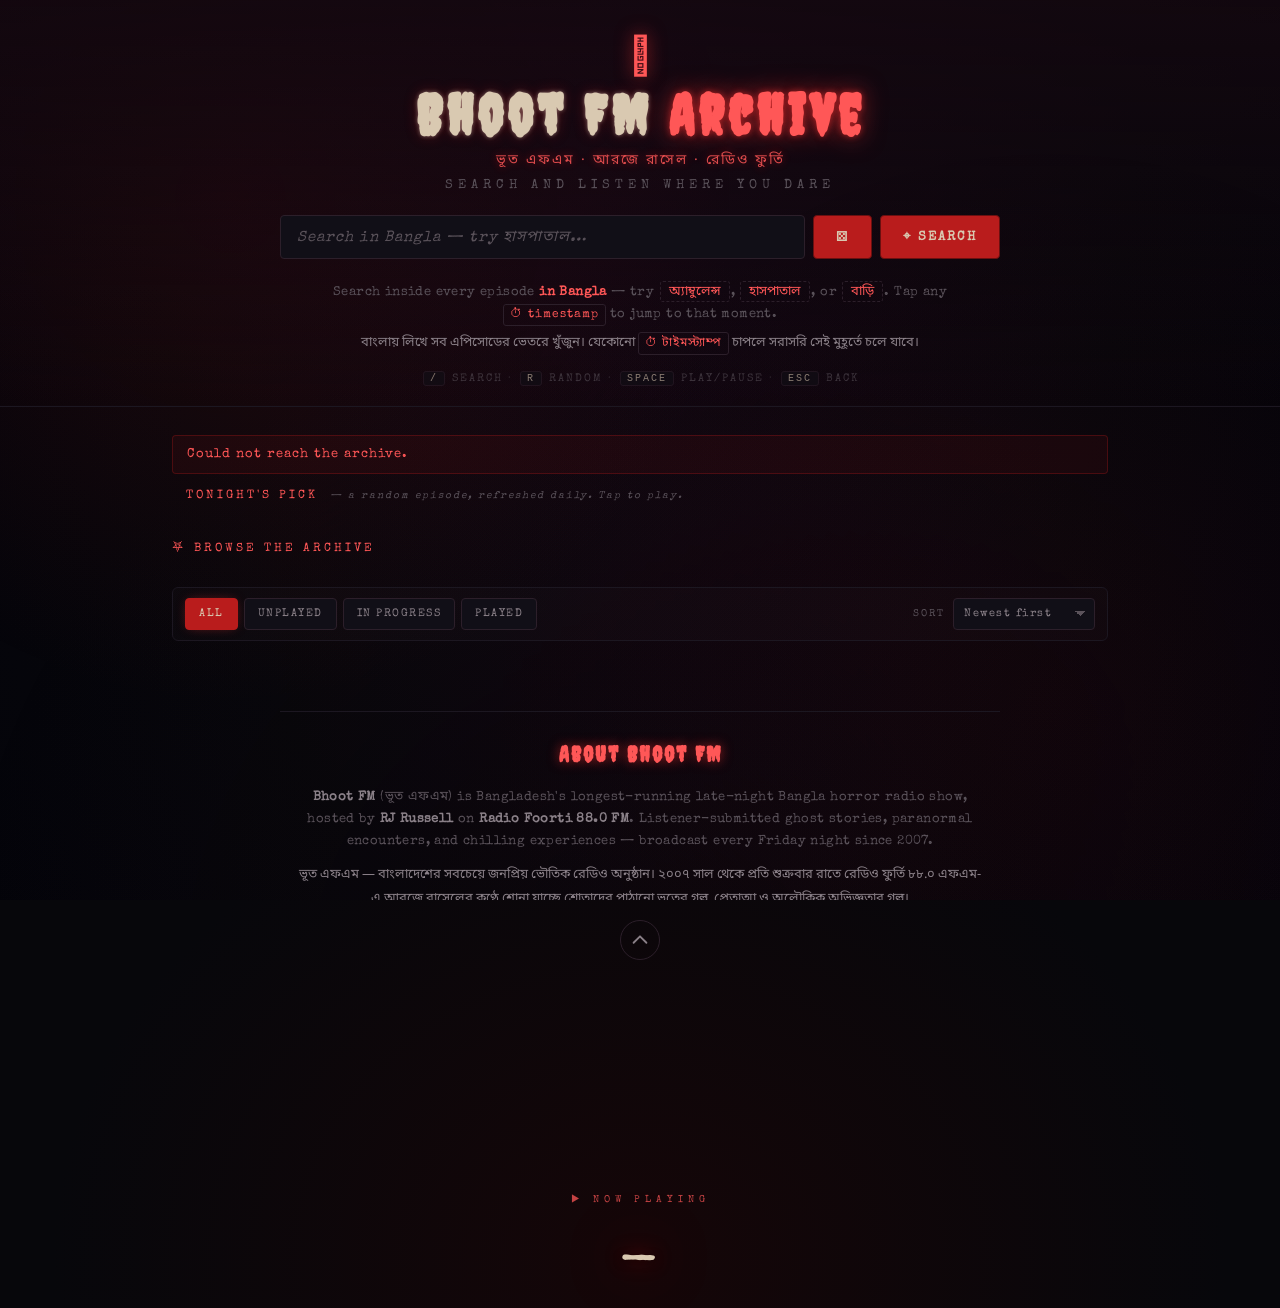
==== static/index.html @ e6bc524f "redeploy: refresh prod DB" ====
<!doctype html>
<html lang="bn">
<head>
<meta charset="utf-8" />
<meta name="viewport" content="width=device-width, initial-scale=1, viewport-fit=cover" />
<meta name="theme-color" content="#07070b" />

<title>Bhoot FM Archive — Full Episodes of Bangla Horror Radio | ভূত এফএম</title>
<meta name="description" content="Bhoot FM full-episode archive. Listen to every Bhoot FM episode online with RJ Russell on Radio Foorti 88.0 FM. Search Bangla horror stories by keyword, jump to the exact moment, free streaming. ভূত এফএম-এর সব পুরনো এপিসোড খুঁজুন ও শুনুন।" />
<meta name="keywords" content="bhoot fm, bhoot fm full episodes, bhoot fm archive, bhoot fm download, bhoot fm all episodes, bhoot fm old episodes, bhoot fm online, bhoot fm radio foorti, rj russell bhoot fm, bangla horror radio, bangla bhuter golpo, bengali ghost stories, ভূত এফএম, ভূত এফএম পুরনো এপিসোড, আরজে রাসেল, রেডিও ফুর্তি, বাংলা ভূতের গল্প, বাংলা হরর রেডিও" />
<meta name="author" content="Bhoot FM Archive" />
<meta name="google-site-verification" content="x2k6XCK57qFtGtlagEFWVf2wMVAc4grhgmQkv-zWyIY" />
<meta name="msvalidate.01" content="B6535AEAFCCD59B1825B2DB499114FBD" />
<meta name="robots" content="index, follow, max-image-preview:large, max-snippet:-1" />
<meta name="googlebot" content="index, follow" />
<meta name="rating" content="general" />
<meta name="language" content="Bengali, English" />
<meta name="geo.region" content="BD" />
<meta name="geo.placename" content="Bangladesh" />
<link rel="canonical" id="canonical" href="/" />
<link rel="icon" href="/favicon.svg" type="image/svg+xml" />
<link rel="icon" type="image/png" sizes="32x32" href="/favicon-32.png" />
<link rel="apple-touch-icon" sizes="180x180" href="/apple-touch-icon.png" />
<link rel="alternate" hreflang="bn" href="/" />
<link rel="alternate" hreflang="bn-BD" href="/" />
<link rel="alternate" hreflang="en" href="/" />
<link rel="alternate" hreflang="x-default" href="/" />

<meta property="og:type" content="website" />
<meta property="og:site_name" content="Bhoot FM Archive" />
<meta property="og:title" content="Bhoot FM Archive — Full Episodes of Bangla Horror Radio" />
<meta property="og:description" content="Listen to every Bhoot FM episode with RJ Russell on Radio Foorti 88.0 FM. Search by keyword, jump to the exact moment. ভূত এফএম-এর পূর্ণ আর্কাইভ।" />
<meta property="og:locale" content="bn_BD" />
<meta property="og:locale:alternate" content="en_US" />
<meta property="og:image" content="/og-image.png" />
<meta property="og:image:width" content="1200" />
<meta property="og:image:height" content="630" />
<meta property="og:image:alt" content="Bhoot FM Archive — a one-eyed ghost logo beside the wordmark." />
<meta name="twitter:card" content="summary_large_image" />
<meta name="twitter:title" content="Bhoot FM Archive — Full Episodes of Bangla Horror Radio" />
<meta name="twitter:description" content="Every Bhoot FM episode, searchable. ভূত এফএম-এর পূর্ণ আর্কাইভ।" />
<meta name="twitter:image" content="/og-image.png" />
<meta name="twitter:image:alt" content="Bhoot FM Archive — a one-eyed ghost logo beside the wordmark." />

<script type="application/ld+json" id="schema-series">
{
  "@context": "https://schema.org",
  "@type": "RadioSeries",
  "name": "Bhoot FM",
  "alternateName": ["ভূত এফএম", "Bhoot FM", "Bhoot F.M."],
  "description": "Bangladesh's longest-running late-night Bangla horror radio show. Listener-submitted ghost and paranormal stories hosted by RJ Russell on Radio Foorti 88.0 FM, broadcast every Friday night since 2007.",
  "inLanguage": "bn",
  "countryOfOrigin": { "@type": "Country", "name": "Bangladesh" },
  "genre": ["Horror", "Paranormal", "Storytelling", "Bengali", "ভৌতিক"],
  "actor": { "@type": "Person", "name": "RJ Russell" },
  "productionCompany": { "@type": "RadioStation", "name": "Radio Foorti 88.0 FM" }
}
</script>
<script type="application/ld+json" id="schema-site">
{
  "@context": "https://schema.org",
  "@type": "WebSite",
  "name": "Bhoot FM Archive",
  "alternateName": "ভূত এফএম আর্কাইভ",
  "url": "/",
  "inLanguage": ["bn-BD", "en"],
  "description": "Searchable archive of Bhoot FM — Bangla horror radio with RJ Russell on Radio Foorti.",
  "potentialAction": {
    "@type": "SearchAction",
    "target": { "@type": "EntryPoint", "urlTemplate": "/#/q/{search_term_string}" },
    "query-input": "required name=search_term_string"
  }
}
</script>
<script type="application/ld+json" id="schema-faq">
{
  "@context": "https://schema.org",
  "@type": "FAQPage",
  "mainEntity": [
    {
      "@type": "Question",
      "name": "What is Bhoot FM?",
      "acceptedAnswer": { "@type": "Answer", "text": "Bhoot FM (ভূত এফএম) is Bangladesh's iconic late-night Bangla horror radio show, hosted by RJ Russell on Radio Foorti 88.0 FM. It airs listener-submitted ghost and paranormal stories every Friday night and has been on the air since 2007." }
    },
    {
      "@type": "Question",
      "name": "Where can I listen to old Bhoot FM episodes?",
      "acceptedAnswer": { "@type": "Answer", "text": "Bhoot FM Archive is a fan-built searchable archive of every Bhoot FM episode. You can stream any episode for free, search inside the audio by keyword, and jump to the exact moment a story is told." }
    },
    {
      "@type": "Question",
      "name": "Who is RJ Russell?",
      "acceptedAnswer": { "@type": "Answer", "text": "RJ Russell is the host of Bhoot FM on Radio Foorti, the longest-running horror radio show in Bangladesh." }
    }
  ]
}
</script>

<link rel="preconnect" href="https://fonts.googleapis.com" />
<link rel="preconnect" href="https://fonts.gstatic.com" crossorigin />
<link href="https://fonts.googleapis.com/css2?family=Creepster&family=Special+Elite&family=Noto+Sans+Bengali:wght@400;500;700&family=Inter:wght@400;500;600;700&display=swap" rel="stylesheet" />
<link rel="stylesheet" href="style.css" />
</head>
<body>

<a class="skip-link" href="#q">Skip to search</a>
<div id="drip-layer" aria-hidden="true"></div>

<header role="banner">
  <div class="brand">
    <span class="logo" aria-hidden="true">𓁹</span>
    <h1 class="title-flicker">
      Bhoot FM <span class="accent">Archive</span>
    </h1>
    <p class="alt-name" lang="bn" aria-hidden="false">ভূত এফএম · আরজে রাসেল · রেডিও ফুর্তি</p>
    <p class="tagline" id="rotating-tagline" aria-live="polite">search and listen where you dare</p>
  </div>
  <form class="search" id="search-form" autocomplete="off" role="search">
    <input type="search" id="q" placeholder="Search in Bangla — try হাসপাতাল…" aria-label="Search episodes" maxlength="120" />
    <button type="button" id="random-btn" class="icon-btn" title="Surprise me — play a random episode (R)" aria-label="Play a random episode">⚄</button>
    <button type="submit" aria-label="Search episodes">⌖ search</button>
  </form>
  <p class="how-to" id="how-to" lang="en">
    Search inside every episode <strong>in Bangla</strong> —
    try <button type="button" class="how-eg" data-q="অ্যাম্বুলেন্স">অ্যাম্বুলেন্স</button>,
    <button type="button" class="how-eg" data-q="হাসপাতাল">হাসপাতাল</button>, or
    <button type="button" class="how-eg" data-q="বাড়ি">বাড়ি</button>.
    Tap any <span class="how-chip">⏱ timestamp</span> to jump to that moment.
    <span class="how-bn" lang="bn">
      বাংলায় লিখে সব এপিসোডের ভেতরে খুঁজুন।
      যেকোনো <span class="how-chip">⏱ টাইমস্ট্যাম্প</span> চাপলে সরাসরি সেই মুহূর্তে চলে যাবে।
    </span>
  </p>
  <div class="kbd-hint" aria-hidden="true">
    <kbd>/</kbd> search · <kbd>R</kbd> random · <kbd>Space</kbd> play/pause · <kbd>Esc</kbd> back
  </div>
</header>

<main id="main" role="main">
  <section id="status" class="status" aria-live="polite"></section>

  <section id="home" class="home hidden" aria-label="Home">
    <!-- First-run welcome (hidden once the user has any listening history, or after dismissal) -->
    <div id="first-run" class="first-run hidden" aria-label="How this archive works">
      <button class="first-run-dismiss" id="first-run-dismiss" type="button" aria-label="Dismiss welcome">✕</button>
      <div class="first-run-label">𓁹 New here? Here's how it works</div>
      <p class="first-run-lede">
        Every Bhoot FM episode is on this page. The whole audio is searchable —
        type a Bangla word and you'll see <em>exactly which episodes</em> say it,
        and <em>when</em>.
      </p>
      <ol class="first-run-steps">
        <li>
          <span class="step-num">1</span>
          <div>
            Search for a word like
            <button type="button" class="how-eg" data-q="হাসপাতাল">হাসপাতাল</button>
            <span class="step-hint">(“hospital”)</span>
          </div>
        </li>
        <li>
          <span class="step-num">2</span>
          <div>You'll see every episode where it's spoken</div>
        </li>
        <li>
          <span class="step-num">3</span>
          <div>
            Tap a <span class="how-chip">⏱ 32:14</span> timestamp to start listening
            from that exact moment
          </div>
        </li>
      </ol>
      <div class="first-run-or">— or just browse below —</div>
    </div>

    <!-- Continue listening hero (only shown if there's an in-progress episode) -->
    <div id="hero-resume" class="hero hidden">
      <div class="hero-label">▶ Continue listening</div>
      <div class="hero-title" id="hero-title">—</div>
      <div class="hero-meta" id="hero-meta"></div>
      <div class="hero-progress" aria-hidden="true">
        <div class="hero-progress-fill" id="hero-progress-fill"></div>
      </div>
      <div class="hero-actions">
        <button class="hero-btn primary" id="hero-resume-btn" aria-label="Resume listening"><span aria-hidden="true">▶</span> Resume <span id="hero-resume-time" class="hero-time"></span></button>
        <button class="hero-btn ghost" id="hero-restart-btn" aria-label="Start over from the beginning"><span aria-hidden="true">↺</span> Start over</button>
        <button class="hero-btn ghost" id="hero-dismiss-btn" title="Mark as played" aria-label="Mark as played"><span aria-hidden="true">✓</span> Mark played</button>
      </div>
    </div>

    <!-- Tonight's pick + Recently played -->
    <div class="rails">
      <div class="rail" id="rail-tonight">
        <div class="rail-label">𓁹 Tonight's Pick <span class="rail-sub">— a random episode, refreshed daily. Tap to play.</span></div>
        <div class="rail-cards" id="rail-tonight-cards"></div>
      </div>
      <div class="rail hidden" id="rail-recent">
        <div class="rail-label">⏱ Recently played <button type="button" id="rail-recent-clear" class="rail-clear" title="Clear history on this device">clear</button></div>
        <div class="rail-cards rail-scroll" id="rail-recent-cards"></div>
      </div>
      <div class="rail hidden" id="rail-mostplayed">
        <div class="rail-label">☠ Most played <span class="rail-sub">— what other listeners keep coming back to</span></div>
        <div class="rail-cards" id="rail-mostplayed-cards"></div>
      </div>
    </div>

    <!-- Browse the archive -->
    <div class="browse">
      <div class="browse-head">
        <div class="browse-label">⛧ Browse the archive</div>
        <div class="browse-sub" id="browse-sub"></div>
      </div>
      <div class="years" id="year-pills" role="tablist" aria-label="Year"></div>
      <div class="months hidden" id="month-pills" role="tablist" aria-label="Month"></div>
      <div class="browse-controls" role="group" aria-label="Filter and sort episodes">
        <div class="filter-group" role="radiogroup" aria-label="Filter by listened status">
          <button type="button" class="filter-pill active" data-filter="all" role="radio" aria-checked="true">All</button>
          <button type="button" class="filter-pill" data-filter="unplayed" role="radio" aria-checked="false">Unplayed</button>
          <button type="button" class="filter-pill" data-filter="in_progress" role="radio" aria-checked="false">In progress</button>
          <button type="button" class="filter-pill" data-filter="completed" role="radio" aria-checked="false">Played</button>
        </div>
        <div class="sort-group">
          <label for="sort-select" class="sort-label">Sort</label>
          <select id="sort-select" class="sort-select" aria-label="Sort episodes">
            <option value="newest">Newest first</option>
            <option value="oldest">Oldest first</option>
            <option value="longest">Longest first</option>
            <option value="shortest">Shortest first</option>
            <option value="random">Random</option>
          </select>
        </div>
      </div>
      <div class="browse-grid" id="browse-grid"></div>
    </div>
  </section>

  <section id="results" class="results"></section>
  <section id="transcript" class="transcript hidden" aria-label="Episode markers">
    <button class="back-btn" id="back-to-results">← back</button>
    <h2 id="t-title"></h2>
    <div class="t-meta" id="t-meta"></div>
    <div id="t-segments" class="t-grid"></div>
  </section>

  <section class="credits" aria-label="About">
    <h2 class="credits-h">About Bhoot FM</h2>
    <p>
      <strong>Bhoot FM</strong> (<span lang="bn">ভূত এফএম</span>) is
      Bangladesh's longest-running late-night Bangla horror radio show,
      hosted by <strong>RJ Russell</strong> on
      <strong>Radio Foorti 88.0 FM</strong>. Listener-submitted ghost stories,
      paranormal encounters, and chilling experiences — broadcast every
      Friday night since 2007.
    </p>
    <p lang="bn">
      ভূত এফএম — বাংলাদেশের সবচেয়ে জনপ্রিয় ভৌতিক রেডিও অনুষ্ঠান।
      ২০০৭ সাল থেকে প্রতি শুক্রবার রাতে রেডিও ফুর্তি ৮৮.০ এফএম-এ আরজে রাসেলের
      কণ্ঠে শোনা যাচ্ছে শ্রোতাদের পাঠানো ভূতের গল্প, প্রেতাত্মা ও অলৌকিক অভিজ্ঞতার
      গল্প।
    </p>
    <p>
      This <strong>Bhoot FM full episode archive</strong> lets you listen to
      every episode online for free, search every story by keyword (Bangla
      or English), and jump straight to the moment a tale begins. Stream
      Bhoot FM all episodes — old episodes, new episodes, RJ Russell's
      complete run.
    </p>
    <p class="thanks">
      With thanks to <strong>RJ Russell</strong> and the entire Bhoot FM
      team, to <strong>Radio Foorti</strong> for the airwaves, and to the
      <a href="https://archive.org" rel="noopener noreferrer" target="_blank">Internet Archive</a>
      for hosting the broadcasts.
    </p>
    <p class="copyright">
      © 2026 · A non-commercial fan project. All audio belongs to its
      original creators — Radio Foorti and the Bhoot FM team.
      <span aria-hidden="true">𓁹</span>
      &nbsp;·&nbsp; <a href="/about.html" class="about-link">about &amp; takedown</a>
      &nbsp;·&nbsp; <button type="button" class="about-link reset-history-btn" id="reset-history-btn" title="Clear listening history on this device">reset listening history</button>
    </p>
    <p class="device-note">
      <span class="device-note-icon" aria-hidden="true">⛨</span>
      <strong>Privacy:</strong> your listening history is saved on
      <em>this device only</em>. No accounts, no server-side tracking of who listened to what.
    </p>
  </section>
</main>

<!-- Expanded now-playing panel — slides up over the page -->
<div id="expanded-player" class="expanded-player" aria-hidden="true">
  <button id="collapse-btn" class="collapse-btn" aria-label="Collapse player">
    <svg viewBox="0 0 24 24" width="22" height="22" aria-hidden="true">
      <path d="M19 15l-7-7-7 7" fill="none" stroke="currentColor" stroke-width="2" stroke-linecap="round" stroke-linejoin="round"/>
    </svg>
  </button>
  <div class="exp-ghost" aria-hidden="true">𓁹</div>
  <div class="exp-card">
    <p class="exp-now-playing" aria-label="Now playing">▶ now playing</p>
    <div class="exp-ep-title" id="exp-ep-title">—</div>
    <div class="exp-ep-meta" id="exp-ep-meta"></div>
    <div class="exp-controls" aria-label="Playback options">
      <div class="exp-ctrl-group" role="group" aria-label="Sleep timer">
        <span class="exp-ctrl-label">☾ Sleep</span>
        <button type="button" class="exp-ctrl-pill active" data-sleep="0" aria-pressed="true">Off</button>
        <button type="button" class="exp-ctrl-pill" data-sleep="15" aria-pressed="false">15m</button>
        <button type="button" class="exp-ctrl-pill" data-sleep="30" aria-pressed="false">30m</button>
        <button type="button" class="exp-ctrl-pill" data-sleep="60" aria-pressed="false">60m</button>
        <button type="button" class="exp-ctrl-pill" data-sleep="end" aria-pressed="false" title="Stop at end of episode">End of ep</button>
      </div>
      <div class="exp-ctrl-group" role="group" aria-label="Playback speed">
        <span class="exp-ctrl-label">⌁ Speed</span>
        <button type="button" class="exp-ctrl-pill" data-rate="0.8" aria-pressed="false">0.8×</button>
        <button type="button" class="exp-ctrl-pill active" data-rate="1" aria-pressed="true">1×</button>
        <button type="button" class="exp-ctrl-pill" data-rate="1.25" aria-pressed="false">1.25×</button>
        <button type="button" class="exp-ctrl-pill" data-rate="1.5" aria-pressed="false">1.5×</button>
      </div>
      <div class="exp-sleep-status" id="exp-sleep-status" aria-live="polite"></div>
    </div>
  </div>
</div>

<footer id="player-bar" class="player-bar hidden" role="contentinfo">
  <canvas id="dial" class="dial" width="72" height="72" aria-hidden="true"></canvas>
  <div class="now">
    <div class="now-title" id="now-title">—</div>
    <div class="now-meta" id="now-meta"></div>
  </div>
  <button id="expand-btn" class="expand-btn" aria-label="Expand player" title="Expand player">
    <svg viewBox="0 0 24 24" width="16" height="16" aria-hidden="true">
      <path d="M19 15l-7-7-7 7" fill="none" stroke="currentColor" stroke-width="2" stroke-linecap="round" stroke-linejoin="round"/>
    </svg>
  </button>
  <div class="player-controls">
    <button id="prev-btn" class="skip-btn" aria-label="Previous episode" title="Previous episode" disabled>
      <svg viewBox="0 0 24 24" width="18" height="18" aria-hidden="true">
        <path d="M6 6h2v12H6zm3.5 6 8.5 6V6z" fill="currentColor"/>
      </svg>
    </button>
    <button id="play-btn" class="play-btn" aria-label="Play / pause" title="Play / pause">
      <svg class="icon-play" viewBox="0 0 24 24" width="22" height="22" aria-hidden="true">
        <path d="M7 5v14l12-7z" fill="currentColor"/>
      </svg>
      <svg class="icon-pause" viewBox="0 0 24 24" width="22" height="22" aria-hidden="true">
        <path d="M6 5h4v14H6zM14 5h4v14h-4z" fill="currentColor"/>
      </svg>
    </button>
    <button id="next-btn" class="skip-btn" aria-label="Next episode" title="Next episode" disabled>
      <svg viewBox="0 0 24 24" width="18" height="18" aria-hidden="true">
        <path d="M6 6l8.5 6-8.5 6V6zm9.5 0h2v12h-2z" fill="currentColor"/>
      </svg>
    </button>
  </div>
  <div class="scrubber-wrap">
    <span class="time-cur" id="time-cur">0:00</span>
    <div class="scrubber" id="scrubber" role="slider"
         aria-label="Seek" aria-valuemin="0" aria-valuemax="100" aria-valuenow="0" tabindex="0">
      <div class="scrubber-track">
        <div class="scrubber-buffer" id="scrubber-buffer"></div>
        <div class="scrubber-fill" id="scrubber-fill"></div>
        <div class="scrubber-thumb" id="scrubber-thumb"></div>
      </div>
    </div>
    <span class="time-dur" id="time-dur">0:00</span>
  </div>
  <audio id="audio" preload="metadata" crossorigin="anonymous"></audio>
</footer>

<script src="app.js"></script>
<script data-goatcounter="https://bhootfm.goatcounter.com/count" async src="//gc.zgo.at/count.js"></script>
</body>
</html>
---- static/style.css ----
/* ─── Theme ─────────────────────────────────────────────────────── */
:root {
  --bg: #07070b;
  --bg-grad: radial-gradient(ellipse at top, #160814 0%, #07070b 55%, #03030a 100%);
  --bg-elev: #110f17;
  --bg-elev-2: #1a1622;
  --border: #2c1f2a;
  --border-soft: #1c1721;
  --text: #e8e3e8;
  --text-dim: #8a8088;
  --text-faint: #5a525a;
  --blood: #b91c1c;
  --blood-soft: #ff5757;
  --blood-glow: rgba(255, 50, 50, 0.55);
  --bone: #d9c9b1;
  --player-h: 88px;
}

* { box-sizing: border-box; }
html, body {
  margin: 0; padding: 0; min-height: 100vh;
  background: var(--bg);
}
body {
  font-family: 'Inter', 'Noto Sans Bengali', system-ui, sans-serif;
  background: var(--bg);
  background-image: var(--bg-grad);
  color: var(--text);
  padding-bottom: calc(var(--player-h) + env(safe-area-inset-bottom) + 20px);
  overflow-x: hidden;
  position: relative;
  -webkit-tap-highlight-color: transparent;
}

::selection { background: var(--blood); color: var(--bone); }

/* ─── Background layers ─────────────────────────────────────────── */
/* One static fixed-position blood-mist layer. No scanlines, no noise —
   the cleaner background looks better and means one less compositor
   pass per frame. */
body::before {
  content: "";
  position: fixed; inset: 0; z-index: 0; pointer-events: none;
  background:
    radial-gradient(circle at 18% 22%, rgba(140, 16, 22, 0.16) 0%, transparent 40%),
    radial-gradient(circle at 82% 78%, rgba(80, 4, 20, 0.14) 0%, transparent 44%),
    radial-gradient(circle at 50% 110%, rgba(20, 4, 12, 0.28) 0%, transparent 58%);
}
/* Drip layer holds JS-spawned blood drops + secret easter eggs. */
#drip-layer {
  position: fixed; inset: 0; z-index: 9998; pointer-events: none; overflow: hidden;
}

header, main, .player-bar { position: relative; z-index: 1; }

/* ─── Header ────────────────────────────────────────────────────── */
header {
  padding: 32px 24px 22px;
  display: flex; flex-direction: column; align-items: center;
  gap: 18px;
  border-bottom: 1px solid var(--border-soft);
  background: linear-gradient(180deg, rgba(20, 8, 16, 0.85) 0%, rgba(7, 7, 11, 0.0) 100%);
}
.brand { display: flex; flex-direction: column; align-items: center; gap: 4px; text-align: center; }
.brand .logo {
  font-size: 38px;
  color: var(--blood-soft);
  text-shadow: 0 0 18px var(--blood-glow);
  /* Drop-shadow filter removed — was forcing a per-frame GPU blur on
     this constantly-blinking element. Text-shadow above gives the
     same visual; it's painted once into the layer. */
  animation: eye-blink 7s ease-in-out infinite;
  cursor: pointer;
  user-select: none;
  /* Hint the browser to put this on its own compositor layer so the
     opacity blink doesn't repaint the entire header. */
  will-change: opacity;
  transition: transform 0.2s;
}
.brand .logo:hover {
  transform: scale(1.15) rotate(-3deg);
  filter: drop-shadow(0 0 14px rgba(255, 110, 110, 0.7));
}
@keyframes eye-blink {
  0%, 92%, 100% { opacity: 1; }
  94%           { opacity: 0.15; }
  96%           { opacity: 1; }
}
.brand h1 {
  font-family: 'Creepster', 'Special Elite', cursive;
  font-size: clamp(38px, 6vw, 56px);
  margin: 0;
  letter-spacing: 4px;
  color: var(--bone);
  /* Shrunk text-shadow blur radius — 40px blur was expanding the paint
     rect to twice the title's size, forcing the compositor to handle
     more pixels every frame the title's layer was touched. */
  text-shadow:
    0 0 4px rgba(255, 240, 220, 0.4),
    0 0 14px rgba(185, 28, 28, 0.32);
}
.brand h1 .accent {
  color: var(--blood-soft);
  text-shadow: 0 0 6px var(--blood-glow), 0 0 24px var(--blood-glow);
}
/* Cheap flicker — only opacity. The previous animation tweened the
   text-shadow blur radius from 50px to 0 every 6s, which forced the
   GPU to re-rasterize the big glowing title every frame during each
   transition. Opacity-only flicker has the same visual effect at
   ~zero cost — plus will-change promotes it to its own compositor
   layer so the heavy text-shadow only paints once. */
.title-flicker {
  animation: flicker 6s infinite;
  will-change: opacity;
}
@keyframes flicker {
  0%, 19%, 21%, 23%, 25%, 54%, 56%, 100% { opacity: 1; }
  20%, 24%, 55%                          { opacity: 0.55; }
}
.brand .tagline {
  margin: 0;
  font-family: 'Special Elite', 'Noto Sans Bengali', serif;
  font-size: 13px;
  color: var(--text-faint);
  letter-spacing: 5px;
  text-transform: uppercase;
  /* Fixed height + single line so the layout never shifts when the
     rotating taglines change (English vs. Bangla have different
     intrinsic line heights, and longer phrases used to wrap). */
  height: 1.8em;
  line-height: 1.8em;
  white-space: nowrap;
  overflow: hidden;
  text-overflow: ellipsis;
  max-width: 92vw;
  will-change: opacity;
  contain: layout paint;
}

/* ─── Search ────────────────────────────────────────────────────── */
.search {
  display: flex; align-items: center; gap: 8px;
  width: 100%; max-width: 720px;
  flex-wrap: wrap;
  justify-content: center;
}
.search input {
  flex: 1; min-width: 220px;
  background: var(--bg-elev);
  border: 1px solid var(--border);
  color: var(--text);
  padding: 12px 16px;
  border-radius: 4px;
  font-size: 15px;
  font-family: 'Special Elite', 'Noto Sans Bengali', 'Inter', serif;
  letter-spacing: 1px;
  transition: border-color 0.2s, box-shadow 0.2s;
  min-height: 44px;
}
.search input::placeholder { color: var(--text-faint); font-style: italic; }
.search input:focus {
  outline: none;
  border-color: var(--blood);
  box-shadow: 0 0 0 1px var(--blood), 0 0 18px rgba(185, 28, 28, 0.35);
}
.search button {
  background: var(--blood);
  color: var(--bone);
  border: 1px solid #6b1010;
  padding: 11px 22px;
  border-radius: 4px;
  font-family: 'Special Elite', 'Noto Sans Bengali', serif;
  font-weight: 600;
  letter-spacing: 2px;
  cursor: pointer;
  transition: background 0.18s, box-shadow 0.18s, transform 0.06s;
  text-transform: uppercase;
  font-size: 13px;
  min-height: 44px;
}
.search button:hover { background: #d62525; box-shadow: 0 0 18px rgba(255, 50, 50, 0.5); }
.search button:active { transform: translateY(1px); }
.icon-btn {
  background: var(--bg-elev);
  color: var(--blood-soft);
  border: 1px solid var(--border);
  padding: 10px 14px;
  border-radius: 4px;
  font-size: 18px;
  cursor: pointer;
  transition: border-color 0.15s, box-shadow 0.15s, transform 0.3s;
  min-height: 44px;
}
.icon-btn:hover {
  border-color: var(--blood);
  box-shadow: 0 0 14px -4px var(--blood-glow);
  transform: rotate(180deg);
}
/* (.filter / "indexed only" removed — all episodes are indexed now.) */

/* Bengali sub-name under the title (visible, helps both UX & SEO). */
.alt-name {
  margin: 0;
  font-family: 'Noto Sans Bengali', 'Special Elite', serif;
  font-size: 14px;
  color: var(--blood-soft);
  letter-spacing: 2px;
  opacity: 0.85;
  text-shadow: 0 0 10px var(--blood-glow);
}

/* How-to-use hint sits under the search box, gentle introduction. */
.how-to {
  margin: 4px 0 0;
  max-width: 620px;
  text-align: center;
  font-family: 'Special Elite', 'Noto Sans Bengali', serif;
  font-size: 13px;
  color: var(--text-faint);
  letter-spacing: 0.4px;
  line-height: 1.55;
}
.how-to .how-bn {
  display: block;
  margin-top: 6px;
  font-family: 'Noto Sans Bengali', sans-serif;
  letter-spacing: 0;
  font-size: 13px;
  color: var(--text-dim);
}
.how-to strong { color: var(--blood-soft); font-weight: 600; }
.how-eg {
  background: transparent;
  border: 1px dashed var(--border);
  color: var(--blood-soft);
  font-family: 'Noto Sans Bengali', sans-serif;
  font-size: 13px;
  padding: 1px 8px;
  margin: 0 1px;
  border-radius: 3px;
  cursor: pointer;
  transition: border-color 0.15s, background 0.15s;
}
.how-eg:hover {
  border-color: var(--blood);
  background: rgba(185, 28, 28, 0.12);
}
.how-to .how-chip {
  display: inline-block;
  padding: 1px 6px;
  border-radius: 3px;
  border: 1px solid var(--border);
  color: var(--blood-soft);
  font-size: 12px;
  letter-spacing: 1px;
}

/* Credits section — lives at the bottom of the content area. */
.credits {
  margin: 56px auto 24px;
  max-width: 720px;
  text-align: center;
  font-family: 'Special Elite', 'Noto Sans Bengali', serif;
  color: var(--text-faint);
  font-size: 13px;
  line-height: 1.7;
  letter-spacing: 0.4px;
  padding: 24px 16px 0;
  border-top: 1px solid var(--border-soft);
}
.credits-h {
  font-family: 'Creepster', 'Noto Sans Bengali', cursive;
  font-size: 22px;
  letter-spacing: 2px;
  color: var(--blood-soft);
  margin: 0 0 14px;
  text-shadow: 0 0 12px var(--blood-glow);
}
.credits p { margin: 0 0 10px; }
.credits p[lang="bn"] {
  font-family: 'Noto Sans Bengali', sans-serif;
  line-height: 1.85;
  letter-spacing: 0;
  color: var(--text-dim);
}
.credits strong { color: var(--text-dim); font-weight: 600; }
.credits a { color: var(--blood-soft); text-decoration: none; border-bottom: 1px dotted currentColor; }
.credits a:hover { color: var(--blood); }
.credits .thanks { color: var(--text-dim); }
.credits .copyright {
  margin-top: 18px;
  font-size: 11px;
  letter-spacing: 1.5px;
  text-transform: uppercase;
  color: var(--text-faint);
  opacity: 0.7;
}
.credits .copyright span { color: var(--blood-soft); margin-left: 4px; }

.kbd-hint {
  font-family: 'Special Elite', 'Noto Sans Bengali', monospace;
  font-size: 11px;
  color: var(--text-faint);
  letter-spacing: 2px;
  text-transform: uppercase;
  opacity: 0.6;
  display: none;
}
@media (hover: hover) and (pointer: fine) {
  .kbd-hint { display: block; }
}
.kbd-hint kbd {
  background: var(--bg-elev);
  border: 1px solid var(--border);
  border-radius: 3px;
  padding: 1px 6px;
  margin: 0 2px;
  font-size: 10px;
  color: var(--bone);
}

/* ─── Main ──────────────────────────────────────────────────────── */
main { max-width: 980px; margin: 0 auto; padding: 28px 22px; }
.status {
  color: var(--text-dim);
  margin-bottom: 16px;
  font-size: 13px;
  font-family: 'Special Elite', 'Noto Sans Bengali', serif;
  letter-spacing: 1px;
  min-height: 1.2em;
}
.hidden { display: none !important; }

/* ─── Cards ─────────────────────────────────────────────────────── */
.card {
  background: var(--bg-elev);
  border: 1px solid var(--border);
  border-radius: 6px;
  padding: 18px 20px;
  margin-bottom: 14px;
  transition: border-color 0.18s, box-shadow 0.18s, transform 0.12s;
  position: relative;
  overflow: hidden;
  /* Off-screen cards are skipped during paint/layout entirely. Huge
     win when there are 488 episode cards but only a dozen visible. */
  content-visibility: auto;
  contain-intrinsic-size: auto 70px;
}
.card::before {
  content: "";
  position: absolute; inset: 0;
  border-radius: 6px;
  pointer-events: none;
  background: linear-gradient(135deg, rgba(255, 70, 70, 0.0) 0%, rgba(255, 70, 70, 0.06) 50%, rgba(255, 70, 70, 0.0) 100%);
  opacity: 0;
  transform: translateX(-100%);
  transition: opacity 0.18s, transform 0.6s;
}
.card:hover { border-color: var(--blood); box-shadow: 0 0 0 1px rgba(185, 28, 28, 0.4), 0 0 28px -8px var(--blood-glow); }
.card:hover::before { opacity: 1; transform: translateX(100%); }
.card-appear { animation: card-rise 0.5s ease forwards; opacity: 0; }
@keyframes card-rise {
  from { opacity: 0; transform: translateY(8px); }
  to   { opacity: 1; transform: translateY(0); }
}
.card-head {
  display: flex; align-items: baseline; justify-content: space-between;
  gap: 12px; flex-wrap: wrap;
}
.card-date {
  font-family: 'Special Elite', 'Noto Sans Bengali', monospace;
  font-size: 12px;
  color: var(--text-faint);
  letter-spacing: 2px;
  text-transform: uppercase;
}
.card-title {
  font-family: 'Special Elite', 'Noto Sans Bengali', serif;
  font-weight: 600;
  font-size: 17px;
  color: var(--bone);
  letter-spacing: 1px;
}
.card-count {
  font-family: 'Special Elite', 'Noto Sans Bengali', monospace;
  font-size: 12px;
  color: var(--blood-soft);
  letter-spacing: 1.5px;
  text-transform: uppercase;
}

/* ─── Markers ───────────────────────────────────────────────────── */
.markers { display: flex; flex-wrap: wrap; gap: 8px; margin-top: 14px; }
.marker {
  display: inline-flex; align-items: center; gap: 6px;
  font-family: 'Special Elite', 'Noto Sans Bengali', monospace;
  font-size: 12px;
  background: var(--bg-elev-2);
  border: 1px solid var(--border);
  color: var(--blood-soft);
  padding: 8px 12px;
  border-radius: 4px;
  cursor: pointer;
  letter-spacing: 1.5px;
  transition: background 0.15s, border-color 0.15s, box-shadow 0.15s, transform 0.06s;
  font-variant-numeric: tabular-nums;
  min-height: 36px;
}
.marker::before { content: "▶"; font-size: 9px; opacity: 0.7; }
.marker:hover {
  background: rgba(185, 28, 28, 0.18);
  border-color: var(--blood);
  box-shadow: 0 0 14px -2px var(--blood-glow);
}
.marker:active { transform: scale(0.97); }
.marker.active {
  background: var(--blood);
  color: var(--bone);
  border-color: var(--blood);
  box-shadow: 0 0 22px -4px var(--blood-glow);
}
/* (Looping box-shadow pulses removed — animating shadow blur radius
   forces the GPU to re-rasterize the halo every frame. The static
   shadow already gives the markers their bloody glow.) */

/* ─── Episode card ──────────────────────────────────────────────── */
.episode-card {
  cursor: pointer;
  display: flex; align-items: center; justify-content: space-between;
  gap: 16px;
}
.episode-card .ep-segs {
  font-family: 'Special Elite', 'Noto Sans Bengali', monospace;
  font-size: 11px;
  letter-spacing: 1px;
  color: var(--text-faint);
  text-transform: uppercase;
}

/* ─── Transcript / marker grid view ─────────────────────────────── */
.transcript .back-btn {
  background: transparent;
  border: 1px solid var(--border);
  color: var(--text-dim);
  padding: 9px 14px;
  border-radius: 4px;
  cursor: pointer;
  margin-bottom: 14px;
  font-family: 'Special Elite', 'Noto Sans Bengali', serif;
  letter-spacing: 1.5px;
  font-size: 12px;
  text-transform: uppercase;
  transition: color 0.15s, border-color 0.15s, box-shadow 0.15s;
  min-height: 38px;
}
.transcript .back-btn:hover {
  color: var(--bone);
  border-color: var(--blood);
  box-shadow: 0 0 14px -4px var(--blood-glow);
}
.transcript h2 {
  margin: 0 0 4px;
  font-family: 'Special Elite', 'Noto Sans Bengali', serif;
  color: var(--bone);
  letter-spacing: 2px;
  font-size: clamp(20px, 4vw, 28px);
}
.t-meta {
  color: var(--text-dim);
  font-size: 12px;
  margin-bottom: 20px;
  font-family: 'Special Elite', 'Noto Sans Bengali', monospace;
  letter-spacing: 1.5px;
  text-transform: uppercase;
}
.t-grid {
  display: grid;
  grid-template-columns: repeat(auto-fill, minmax(110px, 1fr));
  gap: 8px;
}
.t-grid .marker {
  justify-content: center;
  padding: 14px 8px;
  font-size: 13px;
  /* Skip paint for markers scrolled off-screen — a typical episode
     has 200+ markers but only ~30 are on screen at any time. */
  content-visibility: auto;
  contain-intrinsic-size: auto 48px;
}
/* Marker + its "share this timestamp" sibling, treated as one cell. */
.marker-group {
  position: relative;
  display: flex;
  align-items: stretch;
}
.marker-group .marker {
  flex: 1 1 auto;
  min-width: 0;
  /* Square off the side that touches the share button. */
  border-radius: 4px 0 0 4px;
}
.marker-share {
  display: inline-flex;
  align-items: center;
  justify-content: center;
  background: var(--bg-elev);
  border: 1px solid var(--border);
  border-left: none;
  color: var(--text-faint);
  font-size: 12px;
  padding: 0 8px;
  border-radius: 0 4px 4px 0;
  cursor: pointer;
  transition: background 0.15s, color 0.15s, border-color 0.15s, transform 0.06s;
  /* Faded by default; brightens on group hover so it's discoverable but
     doesn't shout. On touch devices (no hover) it stays at full opacity. */
  opacity: 0.45;
}
.marker-group:hover .marker-share,
.marker-share:focus-visible { opacity: 1; }
.marker-share:hover {
  background: rgba(185, 28, 28, 0.18);
  border-color: var(--blood);
  color: var(--blood-soft);
}
.marker-share:active { transform: scale(0.94); }
.marker-share.copied {
  background: var(--blood);
  color: var(--bone);
  border-color: var(--blood);
}
.marker-share.copy-failed {
  border-color: var(--blood);
  color: var(--blood-soft);
}
@media (hover: none) {
  .marker-share { opacity: 0.8; }
}

/* ─── Player bar ────────────────────────────────────────────────── */
.player-bar {
  position: fixed;
  bottom: 0; left: 0; right: 0;
  /* Solid (almost) bg instead of backdrop-filter blur — same look at
     a fraction of the GPU cost. */
  background: linear-gradient(180deg, #160a12 0%, #07070b 100%);
  border-top: 1px solid var(--border);
  padding: 12px 22px calc(12px + env(safe-area-inset-bottom));
  display: flex; align-items: center; gap: 16px;
  height: calc(var(--player-h) + env(safe-area-inset-bottom));
  z-index: 20;
}
/* Audio-reactive dial — a canvas. The glow used to be an animated
   filter: drop-shadow which forces a per-frame GPU blur on the whole
   element. Static box-shadow on a wrapper is effectively free. */
.dial {
  width: 36px; height: 36px;
  flex-shrink: 0;
  border-radius: 50%;
  box-shadow: 0 0 10px -1px var(--blood-glow);
  cursor: pointer;
  transform: translateZ(0);
  /* contain:layout stops repaints spreading to the rest of the bar. */
  contain: layout style;
}
.now {
  min-width: 0;
  flex: 0 1 280px;
  cursor: pointer;
  transition: opacity 0.15s;
}
.now:hover { opacity: 0.75; }
.now-title {
  font-family: 'Special Elite', 'Noto Sans Bengali', serif;
  font-weight: 600;
  color: var(--bone);
  letter-spacing: 1px;
  white-space: nowrap;
  overflow: hidden;
  text-overflow: ellipsis;
}
.now-meta {
  font-family: 'Special Elite', 'Noto Sans Bengali', monospace;
  font-size: 11px;
  color: var(--text-faint);
  margin-top: 3px;
  letter-spacing: 1.5px;
  text-transform: uppercase;
  white-space: nowrap;
  overflow: hidden;
  text-overflow: ellipsis;
}
.player-bar audio { display: none; }

/* ── Expand button ──────────────────────────────────────────────── */
.expand-btn {
  display: grid; place-items: center;
  width: 28px; height: 28px;
  border-radius: 50%;
  border: 1px solid var(--border);
  background: transparent;
  color: var(--text-faint);
  cursor: pointer;
  flex-shrink: 0;
  transition: color 0.15s, border-color 0.15s, transform 0.2s;
}
.expand-btn:hover       { color: var(--bone); border-color: var(--blood); }
.expand-btn.active      { color: var(--blood-soft); border-color: var(--blood);
                           transform: rotate(180deg); }

/* ── Expanded now-playing panel ─────────────────────────────────── */
.expanded-player {
  position: fixed;
  inset: 0;
  z-index: 19;
  /* Deep dark background with a very faint warm-red tint at the top. */
  background: radial-gradient(ellipse at 50% 40%, #150608 0%, #07070b 65%);
  display: flex;
  flex-direction: column;
  align-items: center;
  justify-content: center;
  padding: 64px 24px calc(var(--player-h) + 24px);
  transform: translateY(100%);
  transition: transform 0.4s cubic-bezier(0.25, 0.46, 0.45, 0.94);
  will-change: transform;
  overflow: hidden;
}
.expanded-player.open { transform: translateY(0); }

.collapse-btn {
  position: absolute;
  top: 20px; left: 50%; transform: translateX(-50%);
  display: grid; place-items: center;
  width: 40px; height: 40px;
  border-radius: 50%;
  border: 1px solid var(--border);
  background: transparent;
  color: var(--text-dim);
  cursor: pointer;
  transition: color 0.15s, border-color 0.15s;
}
.collapse-btn:hover { color: var(--bone); border-color: var(--blood); }

/* Ghost watermark — breathes slowly behind the card. */
.exp-ghost {
  position: absolute;
  font-size: clamp(240px, 45vw, 420px);
  line-height: 1;
  color: var(--blood);
  opacity: 0;
  pointer-events: none;
  user-select: none;
  top: 50%; left: 50%;
  transform: translate(-50%, -52%);
  filter: blur(3px);
  animation: exp-ghost-breathe 5s ease-in-out infinite;
}
@keyframes exp-ghost-breathe {
  0%, 100% { opacity: 0.055; transform: translate(-50%, -52%) scale(1.00); }
  50%       { opacity: 0.090; transform: translate(-50%, -52%) scale(1.05); }
}

/* Card — sits above the ghost watermark. */
.exp-card {
  position: relative;
  z-index: 1;
  display: flex;
  flex-direction: column;
  align-items: center;
  gap: 18px;
  max-width: min(640px, 88vw);
  text-align: center;
}

/* "▶ NOW PLAYING" label */
.exp-now-playing {
  font-family: 'Special Elite', 'Noto Sans Bengali', monospace;
  font-size: 10px;
  letter-spacing: 5px;
  text-transform: uppercase;
  color: var(--blood-soft);
  opacity: 0.75;
  margin: 0;
}

/* Episode title */
.exp-ep-title {
  font-family: 'Creepster', 'Special Elite', 'Noto Sans Bengali', serif;
  font-size: clamp(28px, 7vw, 58px);
  color: var(--bone);
  letter-spacing: 3px;
  line-height: 1.15;
  text-shadow:
    0 0 60px rgba(255, 50, 50, 0.55),
    0 0 20px rgba(255, 30, 30, 0.35),
    0 2px  8px rgba(0, 0, 0, 0.8);
  animation: title-flicker 9s ease-in-out infinite;
}

/* Date / duration */
.exp-ep-meta {
  font-family: 'Special Elite', 'Noto Sans Bengali', monospace;
  font-size: 12px;
  color: var(--text-faint);
  letter-spacing: 3px;
  text-transform: uppercase;
  opacity: 0.7;
  margin: 0;
}

/* Custom controls (Spotify-style). */
.player-controls {
  display: flex;
  align-items: center;
  gap: 6px;
  flex-shrink: 0;
}
.play-btn {
  width: 44px; height: 44px;
  border-radius: 50%;
  border: none;
  background: var(--bone);
  color: #0b0306;
  display: grid; place-items: center;
  cursor: pointer;
  flex-shrink: 0;
  transition: transform 0.12s, box-shadow 0.2s, background 0.15s;
  box-shadow: 0 0 0 0 var(--blood-glow);
}
.play-btn:hover {
  transform: scale(1.05);
  background: #fff;
  box-shadow: 0 0 18px -2px var(--blood-glow);
}
.play-btn:active { transform: scale(0.96); }
.play-btn .icon-pause { display: none; }
.play-btn.playing .icon-play  { display: none; }
.play-btn.playing .icon-pause { display: block; }
.skip-btn {
  width: 32px; height: 32px;
  border-radius: 50%;
  border: 1px solid var(--border);
  background: transparent;
  color: var(--text-dim);
  display: grid; place-items: center;
  cursor: pointer;
  flex-shrink: 0;
  transition: color 0.15s, border-color 0.15s, transform 0.1s;
}
.skip-btn:hover:not(:disabled) {
  color: var(--bone);
  border-color: var(--blood);
}
.skip-btn:active:not(:disabled) { transform: scale(0.93); }
.skip-btn:disabled {
  opacity: 0.25;
  cursor: not-allowed;
}

.scrubber-wrap {
  flex: 1 1 240px;
  min-width: 0;
  display: flex; align-items: center; gap: 10px;
}
.time-cur, .time-dur {
  font-family: 'Special Elite', 'Noto Sans Bengali', monospace;
  font-size: 11px;
  color: var(--text-faint);
  letter-spacing: 1px;
  min-width: 38px;
  text-align: center;
  font-variant-numeric: tabular-nums;
  flex-shrink: 0;
}
.time-dur { color: var(--text-dim); }
.scrubber {
  flex: 1;
  height: 24px;            /* large hit area for touch */
  display: flex; align-items: center;
  cursor: pointer;
  position: relative;
  touch-action: none;       /* we handle pointer events */
  outline: none;
}
.scrubber-track {
  position: relative;
  width: 100%;
  height: 4px;
  background: rgba(255, 255, 255, 0.08);
  border-radius: 999px;
  overflow: visible;
  transition: height 0.15s;
}
.scrubber:hover .scrubber-track,
.scrubber:focus-visible .scrubber-track,
.scrubber.dragging .scrubber-track { height: 6px; }
.scrubber-buffer {
  position: absolute; top: 0; bottom: 0; left: 0;
  width: 0;
  background: rgba(255, 255, 255, 0.14);
  border-radius: 999px;
}
.scrubber-fill {
  position: absolute; top: 0; bottom: 0; left: 0;
  width: 0;
  background: linear-gradient(90deg, var(--blood-soft), var(--blood));
  border-radius: 999px;
  box-shadow: 0 0 8px -1px var(--blood-glow);
}
.scrubber-thumb {
  position: absolute;
  top: 50%;
  left: 0;
  width: 12px; height: 12px;
  margin: -6px 0 0 -6px;
  background: var(--bone);
  border-radius: 50%;
  opacity: 0;
  transform: scale(0.6);
  transition: opacity 0.15s, transform 0.15s;
  pointer-events: none;
  box-shadow: 0 0 0 2px rgba(0,0,0,0.5), 0 0 10px -1px var(--blood-glow);
}
.scrubber:hover .scrubber-thumb,
.scrubber:focus-visible .scrubber-thumb,
.scrubber.dragging .scrubber-thumb {
  opacity: 1;
  transform: scale(1);
}
.ghost-btn {
  background: transparent;
  border: 1px solid var(--border);
  color: var(--text);
  padding: 9px 14px;
  border-radius: 4px;
  cursor: pointer;
  font-size: 16px;
  transition: border-color 0.15s, box-shadow 0.15s, color 0.15s;
  flex-shrink: 0;
  min-height: 38px;
}
.ghost-btn:hover {
  border-color: var(--blood);
  color: var(--blood-soft);
  box-shadow: 0 0 14px -4px var(--blood-glow);
}

/* ─── States ────────────────────────────────────────────────────── */
.empty { padding: 60px 16px; text-align: center; color: var(--text-dim); font-family: 'Special Elite', 'Noto Sans Bengali', serif; }
.empty-hint {
  margin-top: 18px;
  font-size: 13px;
  color: var(--text-faint);
  display: inline-flex; flex-wrap: wrap; align-items: center; justify-content: center; gap: 6px;
  max-width: 460px;
}
.empty-hint strong { color: var(--blood-soft); }
.empty h2 {
  font-family: 'Creepster', 'Noto Sans Bengali', cursive;
  color: var(--blood-soft);
  margin: 0 0 12px;
  font-size: 28px;
  letter-spacing: 3px;
}
.loading::before {
  content: "▒";
  display: inline-block;
  margin-right: 8px;
  animation: ghost-pulse 1.1s ease-in-out infinite;
}
@keyframes ghost-pulse { 0%, 100% { opacity: 0.3; } 50% { opacity: 1; } }
.error {
  color: var(--blood-soft);
  background: rgba(185, 28, 28, 0.08);
  border: 1px solid rgba(185, 28, 28, 0.3);
  padding: 12px 14px;
  border-radius: 4px;
  font-family: 'Special Elite', 'Noto Sans Bengali', serif;
}

/* ─── Mobile ────────────────────────────────────────────────────── */
@media (max-width: 700px) {
  header { padding: 22px 14px 16px; gap: 14px; }
  .search input { min-width: 0; flex: 1 1 100%; }
  .search button[type="submit"] { flex: 1 1 100%; }
  .icon-btn { padding: 12px 16px; }
  main { padding: 18px 14px; }
  .card { padding: 14px 14px; }
  .card-title { font-size: 16px; }
  .markers .marker { padding: 10px 12px; font-size: 13px; min-height: 40px; }
  .t-grid { grid-template-columns: repeat(auto-fill, minmax(90px, 1fr)); }
  .player-bar { padding: 10px 12px calc(10px + env(safe-area-inset-bottom)); gap: 10px; }
  .dial { width: 30px; height: 30px; }
  .now { flex: 0 1 140px; }
  .now-meta { font-size: 10px; }
  .ghost-btn { padding: 8px 10px; }
}

/* ── Mobile: three-row player layout.
   Row 1 — dial · title · expand-button
   Row 2 — ⏮ ⏸ ⏭  (centred, large touch targets)
   Row 3 — scrubber full width                       */
@media (max-width: 720px) {
  .player-bar {
    --player-h: auto;
    flex-wrap: wrap;
    padding: 12px 16px calc(14px + env(safe-area-inset-bottom));
    align-items: center;
    height: auto;
    row-gap: 10px;
    column-gap: 10px;
  }
  /* Row 1 */
  .dial        { order: 1; width: 36px; height: 36px; flex-shrink: 0; }
  .now         { order: 2; flex: 1 1 0; min-width: 0; }
  .expand-btn  { order: 3; flex-shrink: 0; }
  /* Row 2 — full-width centred controls */
  .player-controls {
    order: 4;
    flex: 0 0 100%;
    justify-content: center;
    gap: 24px;
  }
  .player-controls .skip-btn {
    width: 44px; height: 44px;
  }
  .player-controls .play-btn {
    width: 56px; height: 56px;
  }
  /* Row 3 */
  .scrubber-wrap { order: 5; flex: 0 0 100%; }

  .exp-ghost { font-size: 180px; }
  .exp-ep-title { font-size: clamp(26px, 8vw, 42px); }
}

@media (max-width: 420px) {
  .brand h1 { letter-spacing: 2px; }
  .brand .tagline { font-size: 11px; letter-spacing: 3px; }
}

/* ─── Home view ─────────────────────────────────────────────────── */
.home { display: flex; flex-direction: column; gap: 28px; }

/* First-run welcome — shown to visitors with no listening history. */
.first-run {
  position: relative;
  background:
    linear-gradient(135deg, rgba(185, 28, 28, 0.10) 0%, rgba(20, 8, 16, 0.85) 60%, rgba(7, 7, 11, 0.92) 100%),
    var(--bg-elev);
  border: 1px solid rgba(185, 28, 28, 0.30);
  border-radius: 8px;
  padding: 22px 26px 20px;
  box-shadow: 0 0 30px -12px var(--blood-glow);
}
.first-run-label {
  font-family: 'Special Elite', 'Noto Sans Bengali', monospace;
  font-size: 12px; letter-spacing: 3px; text-transform: uppercase;
  color: var(--blood-soft);
  margin-bottom: 10px;
}
.first-run-lede {
  margin: 0 0 16px;
  font-family: 'Special Elite', 'Noto Sans Bengali', serif;
  font-size: 14px;
  color: var(--text);
  line-height: 1.6;
  letter-spacing: 0.4px;
  max-width: 640px;
}
.first-run-lede em { color: var(--blood-soft); font-style: italic; }
.first-run-steps {
  list-style: none;
  margin: 0 0 14px;
  padding: 0;
  display: flex; flex-direction: column; gap: 10px;
}
.first-run-steps li {
  display: flex; align-items: center; gap: 12px;
  font-family: 'Special Elite', 'Noto Sans Bengali', serif;
  font-size: 14px;
  color: var(--text-dim);
  line-height: 1.5;
}
.first-run-steps .step-num {
  flex-shrink: 0;
  width: 26px; height: 26px;
  border-radius: 50%;
  border: 1px solid var(--blood);
  color: var(--blood-soft);
  display: inline-flex; align-items: center; justify-content: center;
  font-family: 'Special Elite', monospace;
  font-size: 12px;
  background: rgba(185, 28, 28, 0.10);
}
.first-run-steps .step-hint {
  color: var(--text-faint);
  font-size: 12px;
  font-style: italic;
  margin-left: 4px;
}
.first-run-or {
  margin-top: 14px;
  font-family: 'Special Elite', 'Noto Sans Bengali', monospace;
  font-size: 11px;
  letter-spacing: 2px;
  text-transform: uppercase;
  color: var(--text-faint);
  text-align: center;
  opacity: 0.7;
}
.first-run-dismiss {
  position: absolute; top: 8px; right: 10px;
  background: transparent;
  border: 1px solid transparent;
  color: var(--text-faint);
  font-size: 14px;
  width: 28px; height: 28px;
  border-radius: 4px;
  cursor: pointer;
  transition: color 0.15s, border-color 0.15s;
}
.first-run-dismiss:hover { color: var(--blood-soft); border-color: var(--border); }
@media (max-width: 520px) {
  .first-run { padding: 18px 18px 16px; }
  .first-run-lede { font-size: 13px; }
  .first-run-steps li { font-size: 13px; }
}

/* Continue-listening hero */
.hero {
  background: linear-gradient(135deg, rgba(185, 28, 28, 0.14) 0%, rgba(20, 8, 16, 0.85) 60%, rgba(7, 7, 11, 0.92) 100%);
  border: 1px solid var(--border);
  border-radius: 8px;
  padding: 22px 24px;
  position: relative;
  overflow: hidden;
}
.hero::after {
  content: "𓁹";
  position: absolute; right: 18px; top: 8px;
  font-size: 70px; color: var(--blood-soft);
  opacity: 0.07; pointer-events: none;
  text-shadow: 0 0 24px var(--blood-glow);
}
.hero-label {
  font-family: 'Special Elite', 'Noto Sans Bengali', monospace;
  font-size: 11px; letter-spacing: 3px; text-transform: uppercase;
  color: var(--blood-soft);
  margin-bottom: 8px;
}
.hero-title {
  font-family: 'Special Elite', 'Noto Sans Bengali', serif;
  font-size: clamp(20px, 3.4vw, 26px);
  color: var(--bone);
  letter-spacing: 1.2px;
  margin-bottom: 4px;
}
.hero-meta {
  font-family: 'Special Elite', 'Noto Sans Bengali', monospace;
  font-size: 12px;
  color: var(--text-dim);
  letter-spacing: 1.5px;
  text-transform: uppercase;
  margin-bottom: 14px;
}
.hero-progress {
  height: 4px; background: rgba(255, 255, 255, 0.06);
  border-radius: 2px; overflow: hidden;
  margin-bottom: 16px;
}
.hero-progress-fill {
  height: 100%;
  background: linear-gradient(90deg, var(--blood) 0%, var(--blood-soft) 100%);
  box-shadow: 0 0 10px -2px var(--blood-glow);
  width: 0%;
  transition: width 0.4s ease;
}
.hero-actions { display: flex; flex-wrap: wrap; gap: 8px; }
.hero-btn {
  font-family: 'Special Elite', 'Noto Sans Bengali', serif;
  font-size: 12px;
  padding: 10px 16px;
  border-radius: 4px;
  cursor: pointer;
  letter-spacing: 1.5px;
  text-transform: uppercase;
  transition: background 0.15s, border-color 0.15s, color 0.15s, box-shadow 0.15s;
  min-height: 38px;
}
.hero-btn.primary {
  background: var(--blood);
  border: 1px solid var(--blood);
  color: var(--bone);
}
.hero-btn.primary:hover {
  background: var(--blood-soft); border-color: var(--blood-soft);
  box-shadow: 0 0 18px -2px var(--blood-glow);
}
.hero-btn.ghost {
  background: transparent;
  border: 1px solid var(--border);
  color: var(--text-dim);
}
.hero-btn.ghost:hover {
  border-color: var(--blood);
  color: var(--blood-soft);
}
.hero-time { opacity: 0.85; margin-left: 4px; font-variant-numeric: tabular-nums; }

/* Rails (tonight's pick, recently played) */
.rails { display: flex; flex-direction: column; gap: 22px; }
.rail-label {
  font-family: 'Special Elite', 'Noto Sans Bengali', monospace;
  font-size: 12px; letter-spacing: 3px; text-transform: uppercase;
  color: var(--blood-soft);
  margin-bottom: 10px;
  display: flex; align-items: center; gap: 12px;
}
.rail-sub {
  color: var(--text-faint);
  font-size: 10px; letter-spacing: 2px; text-transform: none;
  font-style: italic;
}
.rail-clear {
  background: transparent;
  border: 1px solid var(--border);
  color: var(--text-faint);
  font-family: 'Special Elite', monospace;
  font-size: 10px; letter-spacing: 2px; text-transform: uppercase;
  padding: 4px 8px; border-radius: 3px; cursor: pointer;
  margin-left: auto;
}
.rail-clear:hover { color: var(--blood-soft); border-color: var(--blood); }
.rail-cards { display: grid; grid-template-columns: repeat(auto-fill, minmax(260px, 1fr)); gap: 10px; }

/* Tonight's pick — single feature card, wide and prominent. */
#rail-tonight .rail-cards { grid-template-columns: 1fr; }
#rail-tonight .episode-card {
  padding: 22px 24px 22px;
  background:
    linear-gradient(135deg, rgba(185, 28, 28, 0.16) 0%, rgba(20, 8, 16, 0.85) 55%, rgba(7, 7, 11, 0.92) 100%),
    var(--bg-elev);
  border-color: rgba(185, 28, 28, 0.32);
  box-shadow: 0 0 30px -10px var(--blood-glow);
}
#rail-tonight .episode-card::after {
  content: "𓁹";
  position: absolute; right: 18px; top: 6px;
  font-size: 88px; color: var(--blood-soft);
  opacity: 0.07; pointer-events: none;
  text-shadow: 0 0 24px var(--blood-glow);
}
#rail-tonight .card-title { font-size: clamp(20px, 3vw, 24px); }
#rail-tonight .card-date  { font-size: 13px; margin-top: 6px; }
.rail-scroll {
  grid-template-columns: none;
  display: flex;
  gap: 10px;
  overflow-x: auto;
  scroll-snap-type: x mandatory;
  padding-bottom: 6px;
  -webkit-overflow-scrolling: touch;
}
.rail-scroll .card {
  flex: 0 0 280px;
  scroll-snap-align: start;
  margin-bottom: 0;
}
.rail-scroll::-webkit-scrollbar { height: 6px; }
.rail-scroll::-webkit-scrollbar-thumb { background: var(--border); border-radius: 3px; }

/* Browse section */
.browse-head {
  display: flex; align-items: baseline; gap: 14px; flex-wrap: wrap;
  margin-bottom: 12px;
}
.browse-label {
  font-family: 'Special Elite', 'Noto Sans Bengali', monospace;
  font-size: 12px; letter-spacing: 3px; text-transform: uppercase;
  color: var(--blood-soft);
}
.browse-sub {
  font-family: 'Special Elite', 'Noto Sans Bengali', monospace;
  font-size: 11px; letter-spacing: 1.5px; color: var(--text-faint);
}
.years, .months {
  display: flex;
  flex-wrap: wrap;
  gap: 6px;
  margin-bottom: 14px;
  padding-bottom: 6px;
  overflow-x: auto;
  -webkit-overflow-scrolling: touch;
}
.year-pill, .month-pill {
  background: var(--bg-elev);
  border: 1px solid var(--border);
  color: var(--text-dim);
  font-family: 'Special Elite', 'Noto Sans Bengali', monospace;
  font-size: 12px;
  letter-spacing: 1.5px;
  padding: 8px 14px;
  border-radius: 4px;
  cursor: pointer;
  white-space: nowrap;
  transition: background 0.15s, color 0.15s, border-color 0.15s, box-shadow 0.15s;
  min-height: 36px;
  display: inline-flex; align-items: center; gap: 6px;
}
.year-pill:hover, .month-pill:hover {
  color: var(--blood-soft); border-color: var(--blood);
}
.year-pill.active, .month-pill.active {
  background: var(--blood);
  color: var(--bone);
  border-color: var(--blood);
  box-shadow: 0 0 14px -4px var(--blood-glow);
}
.pill-count {
  font-size: 10px; opacity: 0.7;
  letter-spacing: 1px;
}
.browse-grid {
  display: grid;
  grid-template-columns: repeat(auto-fill, minmax(260px, 1fr));
  gap: 10px;
}
.browse-grid .card { margin-bottom: 0; }

/* Card status decorations (used everywhere — home, browse, search) */
.card.ep-completed { opacity: 0.78; }
.card.ep-completed .card-title::before {
  content: "✓ ";
  color: var(--bone);
  opacity: 0.6;
}
.card-badge {
  position: absolute; top: 10px; right: 12px;
  font-family: 'Special Elite', 'Noto Sans Bengali', monospace;
  font-size: 10px; letter-spacing: 1.5px; text-transform: uppercase;
}
.card-badge.done { color: var(--text-faint); }
.card-badge.in-prog { color: var(--blood-soft); }
.card-progress {
  position: absolute; left: 0; right: 0; bottom: 0;
  height: 3px;
  background: rgba(255, 255, 255, 0.04);
  pointer-events: none;
}
.card-progress-fill {
  height: 100%;
  background: linear-gradient(90deg, var(--blood) 0%, var(--blood-soft) 100%);
  box-shadow: 0 0 8px -1px var(--blood-glow);
}

/* Episode card — used everywhere */
.episode-card .card-main { flex: 1 1 auto; min-width: 0; }
.episode-card { padding-bottom: 18px; }

/* Card context menu */
.card-menu {
  position: fixed;
  z-index: 30;
  background: var(--bg-elev);
  border: 1px solid var(--border);
  border-radius: 6px;
  padding: 4px;
  box-shadow: 0 8px 24px rgba(0, 0, 0, 0.6), 0 0 18px -6px var(--blood-glow);
  min-width: 180px;
  display: flex; flex-direction: column;
}
.card-menu-item {
  background: transparent;
  border: none;
  color: var(--text);
  font-family: 'Special Elite', 'Noto Sans Bengali', serif;
  font-size: 13px;
  letter-spacing: 1px;
  text-align: left;
  padding: 9px 12px;
  border-radius: 4px;
  cursor: pointer;
  display: flex; align-items: center; gap: 8px;
}
.card-menu-item:hover { background: rgba(185, 28, 28, 0.18); color: var(--blood-soft); }
.card-menu-item.danger:hover { color: var(--blood-soft); }
.card-menu-sep {
  height: 1px; background: var(--border-soft); margin: 4px 6px;
}

/* Reset history link in footer — styled to match neighboring about-link */
button.about-link.reset-history-btn {
  background: none;
  border: none;
  border-bottom: 1px dotted var(--text-faint);
  padding: 0 0 1px;
  font: inherit;
  font-size: inherit;
  cursor: pointer;
  color: var(--text-faint);
  letter-spacing: inherit;
}
button.about-link.reset-history-btn:hover {
  color: var(--blood-soft);
  border-bottom-color: var(--blood);
}
.device-note {
  font-size: 11px;
  color: var(--text-faint);
  font-family: 'Special Elite', 'Noto Sans Bengali', monospace;
  letter-spacing: 1px;
  margin-top: 6px;
}
.device-note em { color: var(--text-dim); font-style: normal; }
.device-note strong {
  color: var(--blood-soft);
  font-weight: 600;
  letter-spacing: 1.5px;
  text-transform: uppercase;
  font-size: 10px;
  margin-right: 4px;
}
.device-note-icon {
  color: var(--blood-soft);
  margin-right: 4px;
  opacity: 0.8;
}

/* ── Skip-to-search link (visually hidden until focused) ───────────── */
.skip-link {
  position: absolute;
  left: 50%;
  top: -50px;
  transform: translateX(-50%);
  z-index: 999;
  background: var(--blood);
  color: var(--bone);
  font-family: 'Special Elite', 'Noto Sans Bengali', monospace;
  font-size: 12px;
  letter-spacing: 2px;
  text-transform: uppercase;
  padding: 10px 18px;
  border-radius: 4px;
  text-decoration: none;
  transition: top 0.15s ease;
  box-shadow: 0 0 18px -4px var(--blood-glow);
}
.skip-link:focus {
  top: 10px;
  outline: 2px solid var(--bone);
  outline-offset: 2px;
}

/* ── Browse filter + sort controls ────────────────────────────────── */
.browse-controls {
  display: flex;
  flex-wrap: wrap;
  align-items: center;
  justify-content: space-between;
  gap: 12px 18px;
  margin: 4px 0 14px;
  padding: 10px 12px;
  background: rgba(255, 255, 255, 0.015);
  border: 1px solid var(--border-soft, var(--border));
  border-radius: 6px;
}
.filter-group {
  display: inline-flex;
  flex-wrap: wrap;
  gap: 6px;
}
.filter-pill {
  background: var(--bg-elev);
  border: 1px solid var(--border);
  color: var(--text-dim);
  font-family: 'Special Elite', 'Noto Sans Bengali', monospace;
  font-size: 11px;
  letter-spacing: 1.5px;
  text-transform: uppercase;
  padding: 7px 13px;
  border-radius: 4px;
  cursor: pointer;
  transition: background 0.15s, color 0.15s, border-color 0.15s, box-shadow 0.15s;
  min-height: 32px;
}
.filter-pill:hover { color: var(--blood-soft); border-color: var(--blood); }
.filter-pill:focus-visible { outline: 2px solid var(--blood-soft); outline-offset: 2px; }
.filter-pill.active {
  background: var(--blood);
  color: var(--bone);
  border-color: var(--blood);
  box-shadow: 0 0 12px -4px var(--blood-glow);
}
.sort-group {
  display: inline-flex;
  align-items: center;
  gap: 8px;
}
.sort-label {
  font-family: 'Special Elite', 'Noto Sans Bengali', monospace;
  font-size: 10px;
  letter-spacing: 2px;
  text-transform: uppercase;
  color: var(--text-faint);
}
.sort-select {
  background: var(--bg-elev);
  border: 1px solid var(--border);
  color: var(--text-dim);
  font-family: 'Special Elite', 'Noto Sans Bengali', monospace;
  font-size: 11px;
  letter-spacing: 1.5px;
  padding: 7px 28px 7px 10px;
  border-radius: 4px;
  cursor: pointer;
  min-height: 32px;
  appearance: none;
  -webkit-appearance: none;
  background-image: linear-gradient(45deg, transparent 50%, var(--text-faint) 50%),
                    linear-gradient(135deg, var(--text-faint) 50%, transparent 50%);
  background-position: calc(100% - 14px) 50%, calc(100% - 9px) 50%;
  background-size: 5px 5px, 5px 5px;
  background-repeat: no-repeat;
}
.sort-select:hover { color: var(--blood-soft); border-color: var(--blood); }
.sort-select:focus-visible { outline: 2px solid var(--blood-soft); outline-offset: 2px; }
.empty-filter {
  grid-column: 1 / -1;
  text-align: center;
  font-family: 'Special Elite', 'Noto Sans Bengali', monospace;
  font-size: 13px;
  letter-spacing: 1px;
  color: var(--text-faint);
  padding: 30px 14px;
  border: 1px dashed var(--border);
  border-radius: 6px;
}

/* ── Expanded player: sleep timer + playback speed ────────────────── */
.exp-controls {
  display: flex;
  flex-direction: column;
  gap: 14px;
  margin-top: 28px;
  width: 100%;
  max-width: 520px;
}
.exp-ctrl-group {
  display: flex;
  flex-wrap: wrap;
  align-items: center;
  justify-content: center;
  gap: 6px;
}
.exp-ctrl-label {
  font-family: 'Special Elite', 'Noto Sans Bengali', monospace;
  font-size: 10px;
  letter-spacing: 3px;
  text-transform: uppercase;
  color: var(--blood-soft);
  opacity: 0.75;
  margin-right: 6px;
  min-width: 60px;
  text-align: right;
}
.exp-ctrl-pill {
  background: rgba(255, 255, 255, 0.02);
  border: 1px solid var(--border);
  color: var(--text-dim);
  font-family: 'Special Elite', 'Noto Sans Bengali', monospace;
  font-size: 11px;
  letter-spacing: 1.5px;
  padding: 6px 12px;
  border-radius: 4px;
  cursor: pointer;
  min-height: 30px;
  transition: background 0.15s, color 0.15s, border-color 0.15s, box-shadow 0.15s;
}
.exp-ctrl-pill:hover { color: var(--blood-soft); border-color: var(--blood); }
.exp-ctrl-pill:focus-visible { outline: 2px solid var(--blood-soft); outline-offset: 2px; }
.exp-ctrl-pill.active {
  background: var(--blood);
  color: var(--bone);
  border-color: var(--blood);
  box-shadow: 0 0 12px -4px var(--blood-glow);
}
.exp-sleep-status {
  font-family: 'Special Elite', 'Noto Sans Bengali', monospace;
  font-size: 11px;
  letter-spacing: 1.5px;
  color: var(--blood-soft);
  text-align: center;
  min-height: 16px;
  opacity: 0.85;
}
@media (max-width: 700px) {
  .exp-ctrl-label { min-width: auto; text-align: center; flex-basis: 100%; margin-right: 0; margin-bottom: 2px; }
  .browse-controls { flex-direction: column; align-items: stretch; }
  .sort-group { justify-content: flex-end; }
}

/* Mobile tweaks for the new home view */
@media (max-width: 700px) {
  .home { gap: 22px; }
  .hero { padding: 16px 16px; }
  .hero::after { font-size: 56px; right: 10px; top: 4px; }
  .rail-cards { grid-template-columns: 1fr; }
  .browse-grid { grid-template-columns: 1fr; }
  .year-pill, .month-pill { padding: 8px 12px; font-size: 11px; }
  .rail-scroll .card { flex-basis: 86vw; }
}

/* ─── Easter eggs & blood ───────────────────────────────────────── */

/* Screen-edge bleed — flickered onto <body> when a horror word is typed
   or another rare trigger fires. Pure CSS; no JS loop. */
body.bleeding::after {
  content: "";
  position: fixed; inset: 0; z-index: 9997; pointer-events: none;
  box-shadow:
    inset 0 0 90px 30px rgba(140, 14, 14, 0.55),
    inset 0 0 200px 60px rgba(80, 0, 6, 0.4);
  animation: bleed-flash 1.2s ease-out forwards;
}
@keyframes bleed-flash {
  0%   { opacity: 0; }
  18%  { opacity: 1; }
  100% { opacity: 0; }
}

/* Witching hour — slightly redder, dimmer. */
body.witching-hour { filter: brightness(0.92) hue-rotate(-6deg); }

/* Click burst — a tiny outward ripple of red, spawned in JS on every
   pointerdown. CSS does all the animation. */
.click-burst {
  position: absolute;
  width: 6px; height: 6px;
  margin: -3px 0 0 -3px;
  border-radius: 50%;
  background: radial-gradient(circle, rgba(255, 80, 80, 0.9) 0%, rgba(185, 28, 28, 0.5) 60%, transparent 100%);
  animation: click-burst 0.6s ease-out forwards;
  pointer-events: none;
}
@keyframes click-burst {
  0%   { transform: scale(0.4); opacity: 0.9; box-shadow: 0 0 0 0 rgba(185, 28, 28, 0.5); }
  60%  { opacity: 0.6; }
  100% { transform: scale(4.5); opacity: 0; box-shadow: 0 0 0 14px rgba(185, 28, 28, 0); }
}

/* Blood drop — falls from x,y, leaves a faint streak, fades out. */
.blood-drop {
  position: absolute;
  width: var(--w, 2px);
  height: 4px;
  margin-left: calc(var(--w, 2px) / -2);
  background: linear-gradient(180deg, #4a0408 0%, #b3171b 60%, #ff3838 100%);
  border-radius: 50% 50% 40% 40% / 30% 30% 70% 70%;
  box-shadow: 0 0 6px rgba(185, 28, 28, 0.6);
  animation: blood-fall 1s ease-in forwards;
  will-change: transform, opacity;
}
@keyframes blood-fall {
  0%   { transform: translateY(0) scaleY(0.4); opacity: 0; }
  15%  { opacity: 1; }
  60%  { transform: translateY(calc(var(--fall, 120px) * 0.6)) scaleY(1.2); }
  100% { transform: translateY(var(--fall, 120px)) scaleY(0.8); opacity: 0; }
}

/* Shadow figure — drifts across the bottom of the page when audio plays. */
.shadow-figure {
  position: absolute;
  top: var(--y);
  left: var(--from);
  width: 22px; height: 60px;
  background: radial-gradient(ellipse at 50% 30%,
    rgba(0,0,0,0.85) 0%,
    rgba(0,0,0,0.55) 45%,
    rgba(0,0,0,0) 75%);
  filter: blur(2.5px);
  animation: shadow-drift var(--dur) linear forwards;
  opacity: 0.65;
}
.shadow-figure.reversed { animation-direction: reverse; }
@keyframes shadow-drift {
  0%   { transform: translateX(0); opacity: 0; }
  15%  { opacity: 0.65; }
  85%  { opacity: 0.65; }
  100% { transform: translateX(calc(var(--to) - var(--from))); opacity: 0; }
}

/* Whisper toast — a fading hand-written line in the lower-left. */
.whisper-toast {
  position: fixed;
  left: 50%; bottom: 22%;
  transform: translateX(-50%);
  font-family: 'Special Elite', 'Noto Sans Bengali', serif;
  font-size: 16px;
  letter-spacing: 4px;
  color: var(--blood-soft);
  text-shadow: 0 0 14px var(--blood-glow), 0 0 4px rgba(0,0,0,0.8);
  opacity: 0;
  animation: whisper-fade 4.5s ease-out forwards;
  pointer-events: none;
  white-space: nowrap;
}
@keyframes whisper-fade {
  0%   { opacity: 0; transform: translateX(-50%) translateY(8px); letter-spacing: 8px; }
  15%  { opacity: 1; transform: translateX(-50%) translateY(0); letter-spacing: 4px; }
  80%  { opacity: 1; }
  100% { opacity: 0; letter-spacing: 6px; }
}

/* Marker bleeds a tiny drop on hover — playful blood detail. */
.marker { position: relative; }
.marker:hover::after {
  content: "";
  position: absolute;
  bottom: -3px; left: 50%; transform: translateX(-50%);
  width: 2px; height: 4px;
  background: var(--blood);
  border-radius: 0 0 50% 50%;
  box-shadow: 0 0 6px var(--blood-glow);
  animation: marker-drip 0.7s ease-in forwards;
}
@keyframes marker-drip {
  0%   { opacity: 0; transform: translate(-50%, -2px) scaleY(0); }
  30%  { opacity: 1; transform: translate(-50%, 0) scaleY(1); }
  100% { opacity: 0; transform: translate(-50%, 8px) scaleY(0.6); }
}

@media (prefers-reduced-motion: reduce) {
  *, *::before, *::after {
    animation-duration: 0.001ms !important;
    animation-iteration-count: 1 !important;
    transition-duration: 0.001ms !important;
  }
}

/* ─── /about page ───────────────────────────────────────────────── */
body.about-page { padding-bottom: 60px; }   /* no player bar */
.about-page .brand .logo {
  text-decoration: none;
  display: inline-block;
}
.about-main { max-width: 740px; margin: 0 auto; padding: 28px 22px; }
.about h2 {
  font-family: 'Creepster', 'Special Elite', 'Noto Sans Bengali', serif;
  font-size: 28px;
  letter-spacing: 2px;
  color: var(--blood-soft);
  margin: 32px 0 10px;
  text-shadow: 0 0 12px var(--blood-glow);
}
.about h2:first-of-type { margin-top: 8px; }
.about p {
  line-height: 1.7;
  color: var(--text);
  font-size: 15px;
  margin: 0 0 14px;
}
.about p em { color: var(--text-dim); font-style: italic; }
.about a {
  color: var(--blood-soft);
  text-decoration: none;
  border-bottom: 1px dotted var(--blood);
}
.about a:hover { color: var(--bone); border-bottom-color: var(--bone); }
.credit-list {
  list-style: none;
  padding: 0;
  margin: 8px 0 18px;
  display: grid;
  gap: 10px;
}
.credit-list li {
  padding: 12px 14px;
  background: var(--bg-elev);
  border: 1px solid var(--border-soft);
  border-left: 3px solid var(--blood);
  border-radius: 4px;
  color: var(--text-dim);
  font-size: 14px;
}
.credit-list li strong { color: var(--text); }
.back-link {
  margin-top: 40px;
  text-align: center;
  font-family: 'Special Elite', 'Noto Sans Bengali', monospace;
  letter-spacing: 2px;
  text-transform: uppercase;
  font-size: 12px;
}
.back-link a { border-bottom: none; }
.about-link {
  color: var(--text-faint);
  text-decoration: none;
  border-bottom: 1px dotted var(--text-faint);
  margin-left: 4px;
}
.about-link:hover { color: var(--blood-soft); border-bottom-color: var(--blood); }
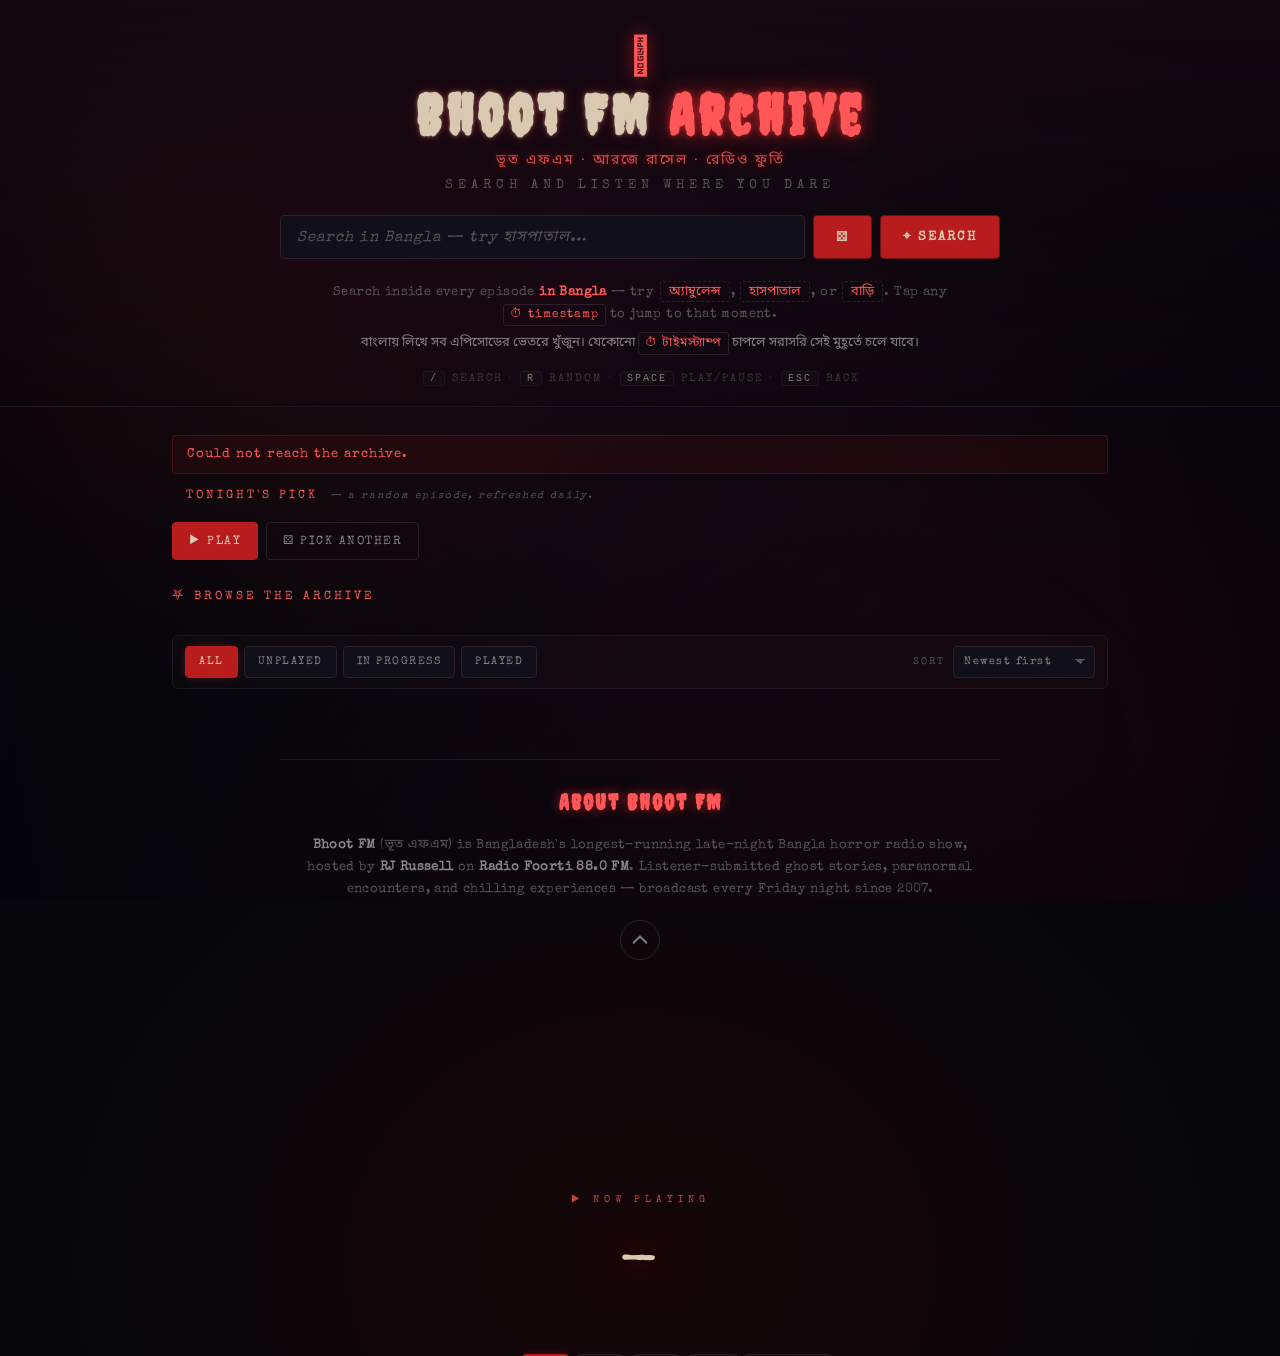
==== commit 67d53fd8: "redeploy: refresh prod DB" ====
--- a/static/index.html
+++ b/static/index.html
@@ -117,8 +117,8 @@
   </div>
   <form class="search" id="search-form" autocomplete="off" role="search">
     <input type="search" id="q" placeholder="Search in Bangla — try হাসপাতাল…" aria-label="Search episodes" maxlength="120" />
-    <button type="button" id="random-btn" class="icon-btn" title="Surprise me — play a random episode (R)" aria-label="Play a random episode">⚄</button>
-    <button type="submit" aria-label="Search episodes">⌖ search</button>
+    <button type="button" id="random-btn" class="icon-btn" title="Random episode (press R)" aria-label="Random episode">⚄</button>
+    <button type="submit" title="Search inside every episode" aria-label="Search episodes">⌖ Search</button>
   </form>
   <p class="how-to" id="how-to" lang="en">
     Search inside every episode <strong>in Bangla</strong> —
@@ -175,24 +175,37 @@
 
     <!-- Continue listening hero (only shown if there's an in-progress episode) -->
     <div id="hero-resume" class="hero hidden">
-      <div class="hero-label">▶ Continue listening</div>
-      <div class="hero-title" id="hero-title">—</div>
-      <div class="hero-meta" id="hero-meta"></div>
-      <div class="hero-progress" aria-hidden="true">
-        <div class="hero-progress-fill" id="hero-progress-fill"></div>
-      </div>
-      <div class="hero-actions">
-        <button class="hero-btn primary" id="hero-resume-btn" aria-label="Resume listening"><span aria-hidden="true">▶</span> Resume <span id="hero-resume-time" class="hero-time"></span></button>
-        <button class="hero-btn ghost" id="hero-restart-btn" aria-label="Start over from the beginning"><span aria-hidden="true">↺</span> Start over</button>
-        <button class="hero-btn ghost" id="hero-dismiss-btn" title="Mark as played" aria-label="Mark as played"><span aria-hidden="true">✓</span> Mark played</button>
+      <div class="hero-label" id="hero-label">▶ Continue listening</div>
+      <div id="hero-resume-body">
+        <div class="hero-title" id="hero-title">—</div>
+        <div class="hero-meta" id="hero-meta"></div>
+        <div class="hero-progress" aria-hidden="true">
+          <div class="hero-progress-fill" id="hero-progress-fill"></div>
+        </div>
+        <div class="hero-actions">
+          <button class="hero-btn primary" id="hero-resume-btn" aria-label="Resume listening"><span aria-hidden="true">▶</span> Resume <span id="hero-resume-time" class="hero-time"></span></button>
+          <button class="hero-btn ghost" id="hero-restart-btn" aria-label="Start over from the beginning"><span aria-hidden="true">↺</span> Start over</button>
+          <button class="hero-btn ghost" id="hero-dismiss-btn" title="Mark as played" aria-label="Mark as played"><span aria-hidden="true">✓</span> Mark played</button>
+        </div>
+      </div>
+      <div id="hero-empty-body" class="hidden">
+        <div class="hero-title">No listening history yet</div>
+        <div class="hero-empty-lede">
+          Start with <strong>Tonight's Pick</strong> below, browse the archive by year,
+          or search for a Bangla word to dive in.
+        </div>
       </div>
     </div>
 
     <!-- Tonight's pick + Recently played -->
     <div class="rails">
       <div class="rail" id="rail-tonight">
-        <div class="rail-label">𓁹 Tonight's Pick <span class="rail-sub">— a random episode, refreshed daily. Tap to play.</span></div>
+        <div class="rail-label">𓁹 Tonight's Pick <span class="rail-sub">— a random episode, refreshed daily.</span></div>
         <div class="rail-cards" id="rail-tonight-cards"></div>
+        <div class="tonight-actions" id="tonight-actions">
+          <button type="button" class="hero-btn primary" id="tonight-play-btn" aria-label="Play tonight's pick"><span aria-hidden="true">▶</span> Play</button>
+          <button type="button" class="hero-btn ghost" id="tonight-reroll-btn" aria-label="Pick another random episode"><span aria-hidden="true">⚄</span> Pick another</button>
+        </div>
       </div>
       <div class="rail hidden" id="rail-recent">
         <div class="rail-label">⏱ Recently played <button type="button" id="rail-recent-clear" class="rail-clear" title="Clear history on this device">clear</button></div>
--- a/static/style.css
+++ b/static/style.css
@@ -1108,6 +1108,27 @@
 }
 .hero-time { opacity: 0.85; margin-left: 4px; font-variant-numeric: tabular-nums; }
 
+/* Empty state for the hero (user has some history but nothing in progress) */
+.hero.hero-empty { padding-bottom: 18px; }
+.hero-empty-lede {
+  font-family: 'Special Elite', 'Noto Sans Bengali', serif;
+  font-size: 13px;
+  color: var(--text-dim);
+  line-height: 1.55;
+  margin-top: 6px;
+  max-width: 56ch;
+}
+.hero-empty-lede strong { color: var(--blood-soft); font-weight: 500; }
+
+/* Tonight's pick action buttons under the feature card */
+.tonight-actions {
+  display: flex;
+  flex-wrap: wrap;
+  gap: 8px;
+  margin-top: 10px;
+}
+
+
 /* Rails (tonight's pick, recently played) */
 .rails { display: flex; flex-direction: column; gap: 22px; }
 .rail-label {
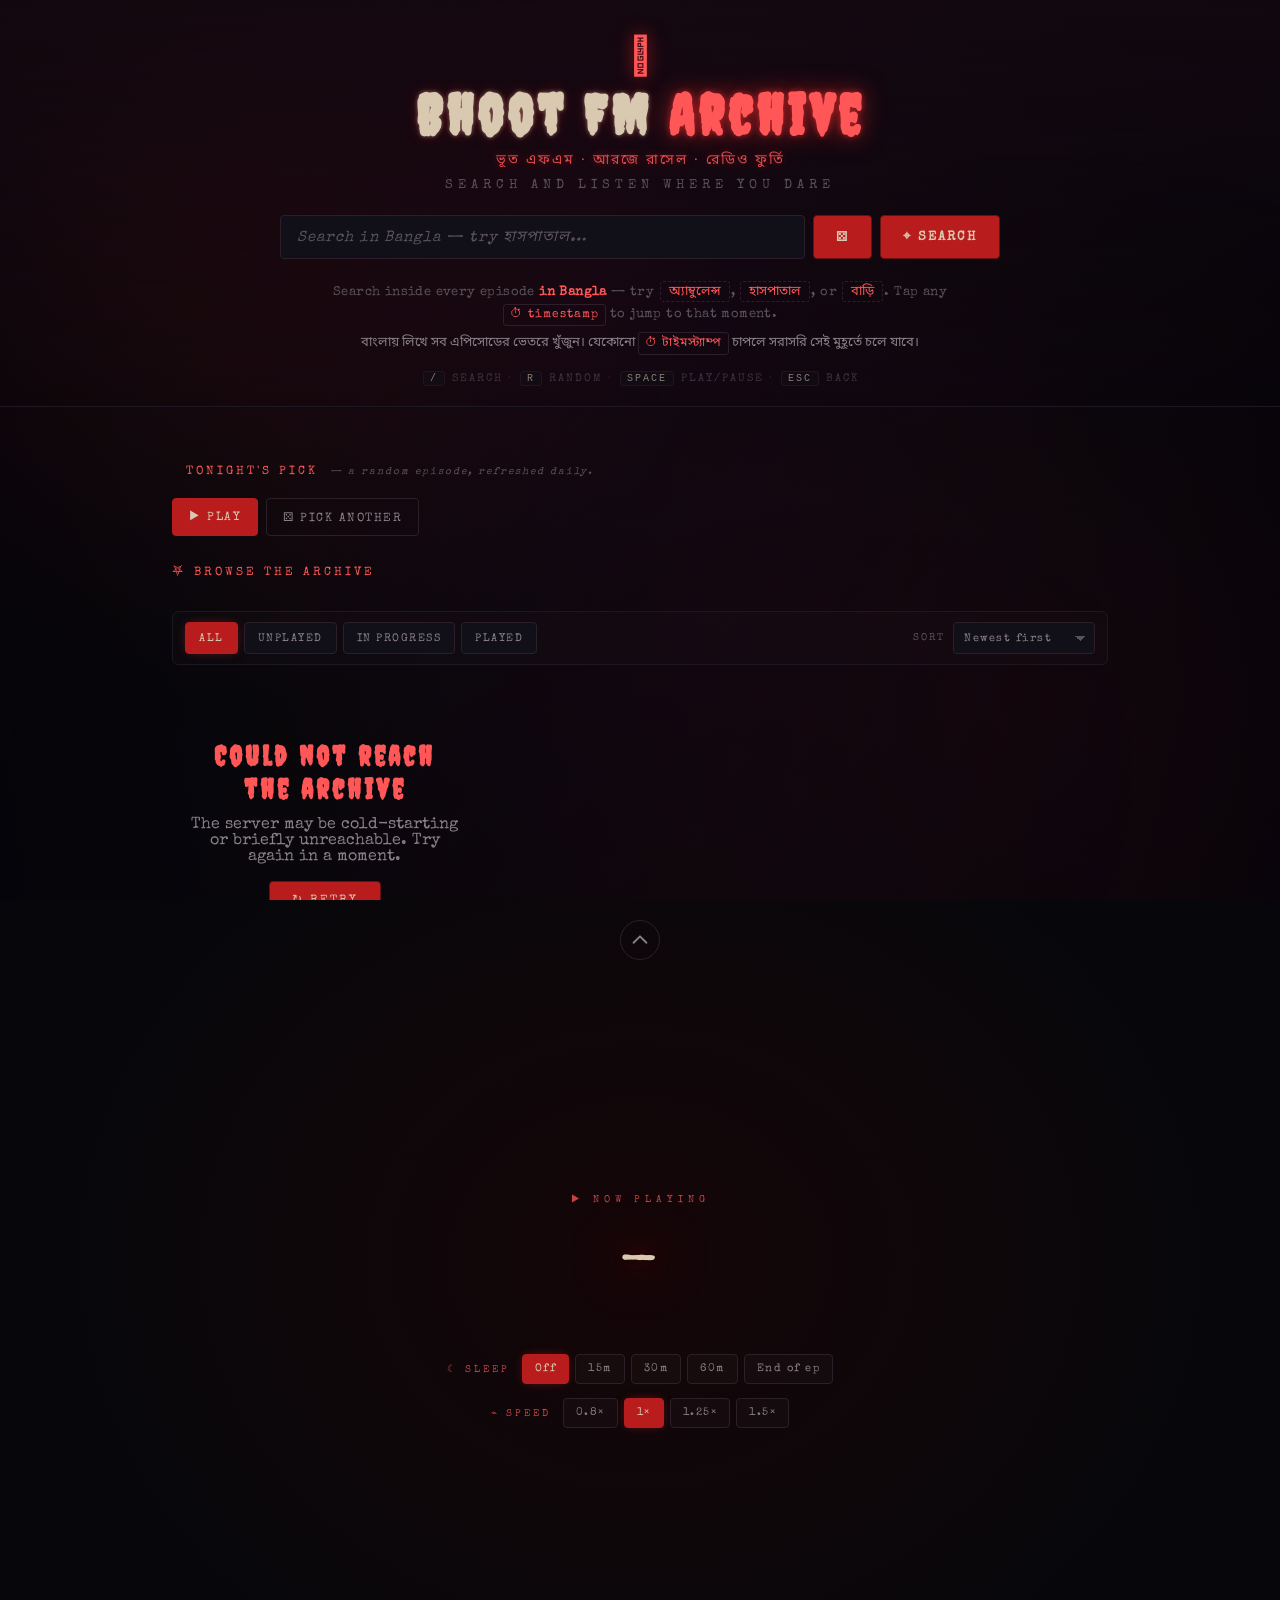
==== commit 925d79a7: "redeploy: refresh prod DB" ====
--- a/static/index.html
+++ b/static/index.html
@@ -378,6 +378,7 @@
   <audio id="audio" preload="metadata" crossorigin="anonymous"></audio>
 </footer>
 
+<script src="banglish.js"></script>
 <script src="app.js"></script>
 <script data-goatcounter="https://bhootfm.goatcounter.com/count" async src="//gc.zgo.at/count.js"></script>
 </body>
--- a/static/style.css
+++ b/static/style.css
@@ -1721,3 +1721,222 @@
   margin-left: 4px;
 }
 .about-link:hover { color: var(--blood-soft); border-bottom-color: var(--blood); }
+
+/* ─── SEO landing pages (/episodes/{year}, /episode/{id}) ─────────── */
+.seo-page { padding: 0 20px 60px; }
+.seo-header {
+  display: flex; align-items: center;
+  padding: 24px 0 18px;
+  border-bottom: 1px solid var(--border-soft);
+  margin-bottom: 28px;
+}
+.seo-home-link {
+  display: flex; align-items: center; gap: 12px;
+  text-decoration: none; color: var(--bone);
+  font-family: 'Creepster', 'Noto Sans Bengali', serif;
+  font-size: 22px; letter-spacing: 2px;
+}
+.seo-home-link .logo { font-size: 28px; color: var(--blood-soft); }
+.seo-home-link .accent { color: var(--blood-soft); }
+.seo-main { max-width: 880px; margin: 0 auto; }
+.seo-breadcrumb {
+  font-family: 'Special Elite', 'Noto Sans Bengali', monospace;
+  font-size: 12px; letter-spacing: 1.5px;
+  color: var(--text-faint);
+  margin-bottom: 14px;
+}
+.seo-breadcrumb a { color: var(--text-dim); text-decoration: none; border-bottom: 1px dotted var(--text-faint); }
+.seo-breadcrumb a:hover { color: var(--blood-soft); border-bottom-color: var(--blood); }
+.seo-h1 {
+  font-family: 'Creepster', 'Noto Sans Bengali', serif;
+  font-size: clamp(28px, 4vw, 40px);
+  color: var(--bone);
+  letter-spacing: 2px;
+  margin: 4px 0 14px;
+  text-shadow: 0 0 18px rgba(185, 28, 28, 0.25);
+}
+.seo-lede {
+  font-family: 'Special Elite', 'Noto Sans Bengali', serif;
+  color: var(--text-dim);
+  font-size: 15px; line-height: 1.6;
+  max-width: 64ch;
+  margin-bottom: 20px;
+}
+.seo-year-nav {
+  font-family: 'Special Elite', 'Noto Sans Bengali', monospace;
+  font-size: 13px; letter-spacing: 1px;
+  color: var(--text-faint);
+  margin-bottom: 28px;
+  line-height: 2.2;
+}
+.seo-year-nav a { color: var(--text-dim); text-decoration: none; border-bottom: 1px dotted var(--text-faint); padding: 2px 4px; }
+.seo-year-nav a:hover { color: var(--blood-soft); border-bottom-color: var(--blood); }
+.seo-year-nav strong { color: var(--blood-soft); padding: 2px 4px; }
+.seo-month {
+  font-family: 'Special Elite', 'Noto Sans Bengali', monospace;
+  font-size: 14px; letter-spacing: 3px; text-transform: uppercase;
+  color: var(--blood-soft);
+  margin: 28px 0 8px;
+}
+.seo-ep-list { list-style: none; padding: 0; margin: 0 0 20px; }
+.seo-ep-row {
+  border-bottom: 1px solid var(--border-soft);
+  padding: 10px 0;
+  display: flex; align-items: baseline; gap: 10px;
+  flex-wrap: wrap;
+}
+.seo-ep-link {
+  display: flex; align-items: baseline; gap: 14px; flex: 1 1 auto;
+  text-decoration: none; color: var(--bone);
+  min-width: 0;
+}
+.seo-ep-date {
+  font-family: 'Special Elite', 'Noto Sans Bengali', monospace;
+  color: var(--text-faint); font-size: 13px;
+  letter-spacing: 1.2px; white-space: nowrap;
+}
+.seo-ep-title {
+  color: var(--bone); font-size: 15px;
+  border-bottom: 1px dotted transparent;
+  overflow: hidden; text-overflow: ellipsis;
+}
+.seo-ep-link:hover .seo-ep-title { color: var(--blood-soft); border-bottom-color: var(--blood); }
+.seo-ep-dur {
+  font-family: 'Special Elite', monospace;
+  color: var(--text-faint); font-size: 12px; letter-spacing: 1px;
+}
+.seo-cta { text-align: center; margin: 30px 0; }
+.seo-cta-link {
+  display: inline-block;
+  background: var(--blood);
+  color: var(--bone);
+  border: 1px solid #6b1010;
+  padding: 12px 26px;
+  border-radius: 4px;
+  font-family: 'Special Elite', 'Noto Sans Bengali', serif;
+  font-weight: 600;
+  letter-spacing: 2px;
+  text-transform: uppercase;
+  font-size: 13px;
+  text-decoration: none;
+  transition: background 0.18s, box-shadow 0.18s;
+}
+.seo-cta-link:hover { background: #d62525; box-shadow: 0 0 18px rgba(255, 50, 50, 0.5); }
+
+/* Episode detail page */
+.seo-episode-kicker {
+  font-family: 'Special Elite', 'Noto Sans Bengali', monospace;
+  color: var(--blood-soft);
+  font-size: 12px; letter-spacing: 3px; text-transform: uppercase;
+  margin: 0 0 6px;
+}
+.seo-episode-title { margin-bottom: 18px; }
+.seo-episode-meta {
+  display: grid; grid-template-columns: repeat(auto-fit, minmax(180px, 1fr));
+  gap: 12px;
+  margin: 0 0 22px;
+  padding: 16px 18px;
+  background: var(--bg-elev);
+  border: 1px solid var(--border-soft);
+  border-left: 3px solid var(--blood);
+  border-radius: 4px;
+}
+.seo-episode-meta div { display: flex; flex-direction: column; gap: 2px; }
+.seo-episode-meta dt {
+  font-family: 'Special Elite', monospace;
+  font-size: 10px; letter-spacing: 2px; text-transform: uppercase;
+  color: var(--text-faint);
+}
+.seo-episode-meta dd {
+  margin: 0;
+  font-family: 'Special Elite', 'Noto Sans Bengali', serif;
+  color: var(--bone); font-size: 14px;
+}
+.seo-episode-desc {
+  font-family: 'Special Elite', 'Noto Sans Bengali', serif;
+  color: var(--text-dim); font-size: 15px; line-height: 1.6;
+  margin-bottom: 24px;
+}
+.seo-adj-nav {
+  display: flex; justify-content: space-between; align-items: center;
+  gap: 12px; flex-wrap: wrap;
+  border-top: 1px solid var(--border-soft);
+  padding-top: 18px; margin-top: 24px;
+}
+.seo-adj {
+  font-family: 'Special Elite', monospace;
+  font-size: 12px; letter-spacing: 1.5px;
+  color: var(--text-dim); text-decoration: none;
+  border-bottom: 1px dotted var(--text-faint);
+  padding-bottom: 2px;
+}
+.seo-adj:hover { color: var(--blood-soft); border-bottom-color: var(--blood); }
+.seo-adj-disabled { color: var(--text-faint); opacity: 0.5; border-bottom: 1px dotted transparent; }
+.seo-adj-up {
+  font-family: 'Special Elite', monospace;
+  font-size: 11px; letter-spacing: 2px; text-transform: uppercase;
+  color: var(--text-faint); text-decoration: none;
+  border-bottom: 1px dotted var(--text-faint);
+}
+.seo-adj-up:hover { color: var(--blood-soft); border-bottom-color: var(--blood); }
+.seo-footer {
+  margin: 60px auto 0;
+  max-width: 880px;
+  padding-top: 22px;
+  border-top: 1px solid var(--border-soft);
+  font-family: 'Special Elite', monospace;
+  font-size: 11px; letter-spacing: 1.5px;
+  color: var(--text-faint);
+  text-align: center;
+}
+.seo-footer a { color: var(--text-faint); border-bottom: 1px dotted var(--text-faint); text-decoration: none; }
+.seo-footer a:hover { color: var(--blood-soft); border-bottom-color: var(--blood); }
+
+.browse-permalink {
+  color: var(--text-faint);
+  text-decoration: none;
+  border-bottom: 1px dotted var(--text-faint);
+  font-family: 'Special Elite', monospace;
+  font-size: 10px;
+  letter-spacing: 1.5px;
+  text-transform: uppercase;
+  margin-left: 2px;
+}
+.browse-permalink:hover { color: var(--blood-soft); border-bottom-color: var(--blood); }
+
+.retry-btn {
+  margin-top: 16px;
+  background: var(--blood);
+  color: var(--bone);
+  border: 1px solid #6b1010;
+  padding: 10px 22px;
+  border-radius: 4px;
+  font-family: 'Special Elite', 'Noto Sans Bengali', serif;
+  letter-spacing: 2px;
+  text-transform: uppercase;
+  font-size: 12px;
+  cursor: pointer;
+  transition: background 0.18s, box-shadow 0.18s;
+}
+.retry-btn:hover { background: #d62525; box-shadow: 0 0 14px rgba(255, 50, 50, 0.5); }
+
+/* Banglish → Bangla transliteration notice */
+.translit-notice {
+  background: rgba(185, 28, 28, 0.08);
+  border: 1px solid rgba(185, 28, 28, 0.22);
+  border-left: 3px solid var(--blood);
+  border-radius: 4px;
+  padding: 10px 14px;
+  margin: 0 0 14px;
+  font-family: 'Special Elite', 'Noto Sans Bengali', serif;
+  color: var(--text-dim);
+  font-size: 13px;
+  line-height: 1.5;
+}
+.translit-notice strong { color: var(--bone); font-weight: 500; }
+.translit-from {
+  color: var(--text-faint);
+  font-size: 12px;
+  margin-left: 6px;
+}
+.translit-from em { color: var(--text-dim); font-style: italic; }
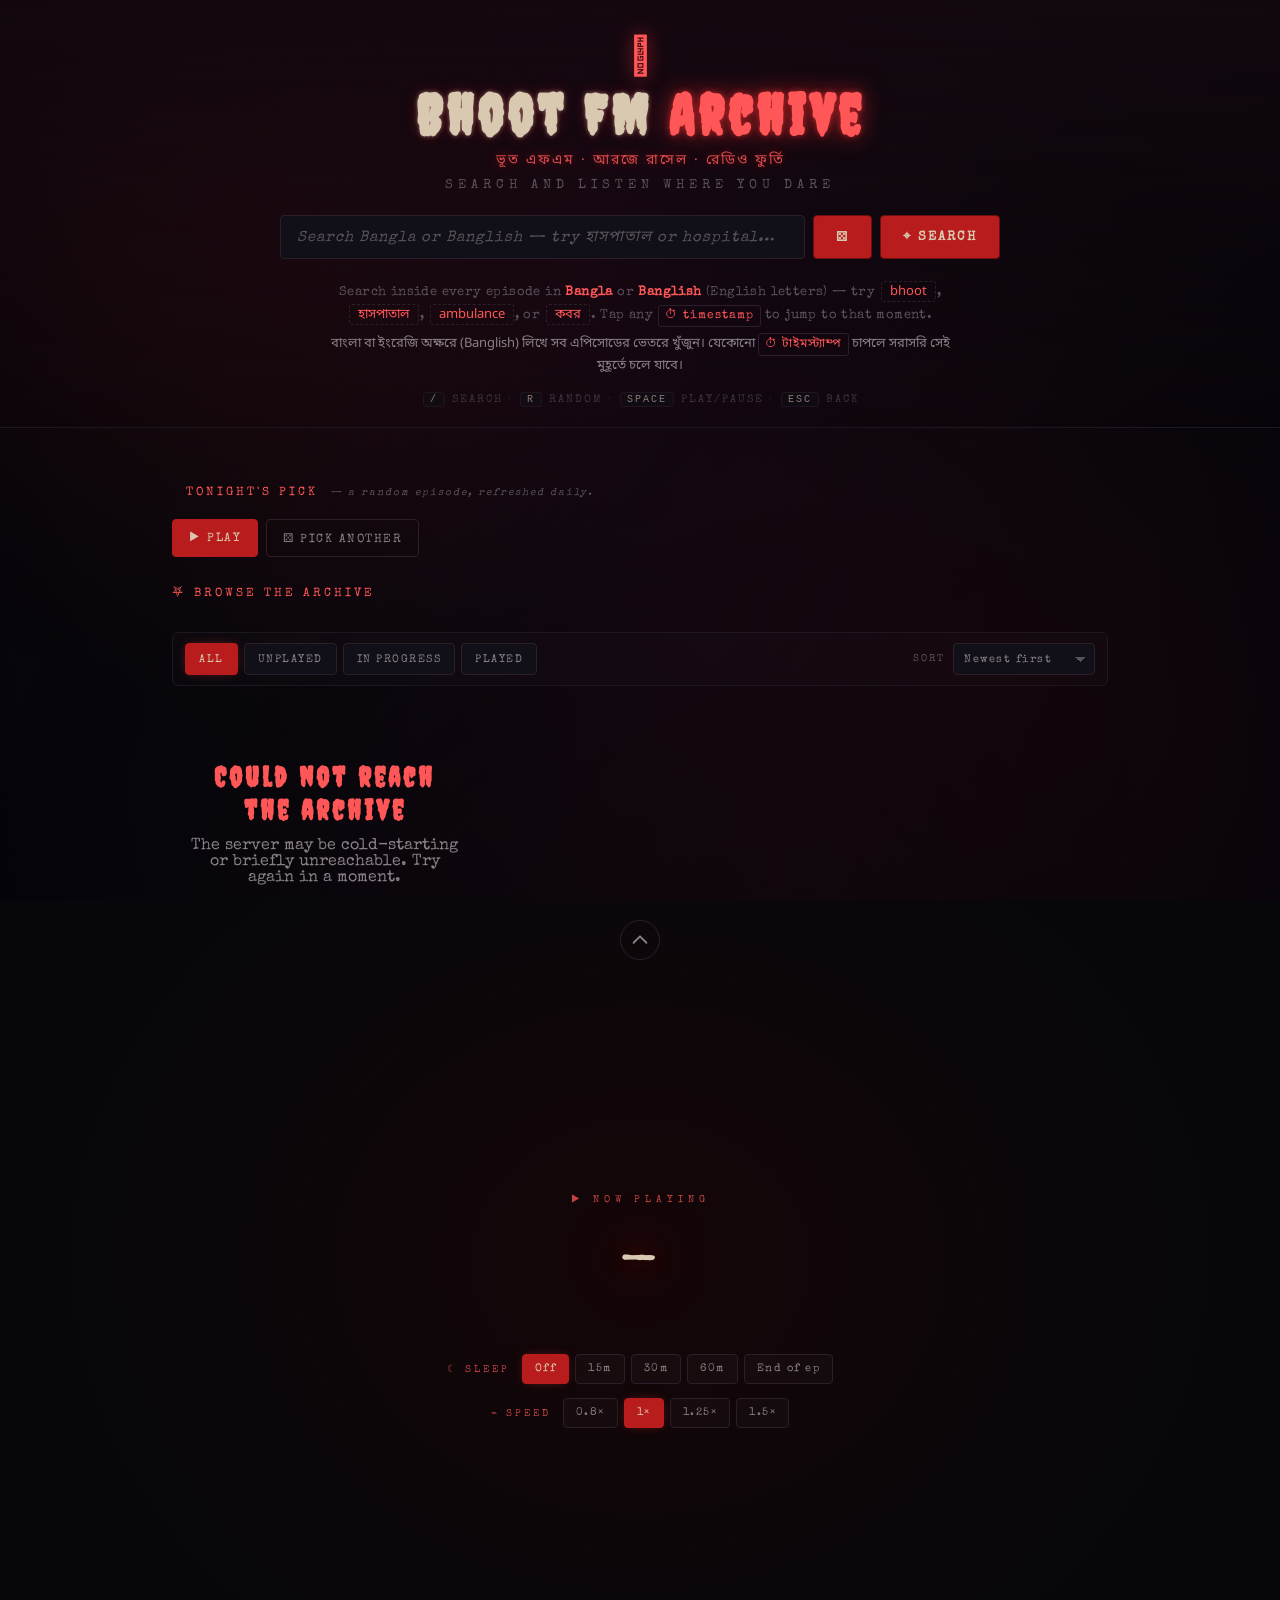
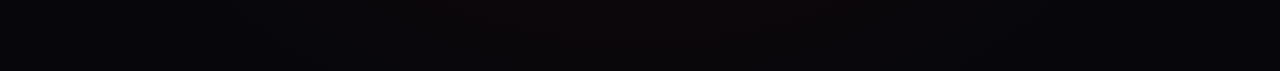
==== commit 99c77814: "redeploy: refresh prod DB" ====
--- a/static/index.html
+++ b/static/index.html
@@ -18,6 +18,7 @@
 <meta name="geo.region" content="BD" />
 <meta name="geo.placename" content="Bangladesh" />
 <link rel="canonical" id="canonical" href="/" />
+<link rel="alternate" type="application/rss+xml" title="Bhoot FM Archive — podcast feed" href="/podcast.xml" />
 <link rel="icon" href="/favicon.svg" type="image/svg+xml" />
 <link rel="icon" type="image/png" sizes="32x32" href="/favicon-32.png" />
 <link rel="apple-touch-icon" sizes="180x180" href="/apple-touch-icon.png" />
@@ -116,18 +117,20 @@
     <p class="tagline" id="rotating-tagline" aria-live="polite">search and listen where you dare</p>
   </div>
   <form class="search" id="search-form" autocomplete="off" role="search">
-    <input type="search" id="q" placeholder="Search in Bangla — try হাসপাতাল…" aria-label="Search episodes" maxlength="120" />
+    <input type="search" id="q" placeholder="Search Bangla or Banglish — try হাসপাতাল or hospital…" aria-label="Search episodes (Bangla or Banglish)" maxlength="120" />
     <button type="button" id="random-btn" class="icon-btn" title="Random episode (press R)" aria-label="Random episode">⚄</button>
     <button type="submit" title="Search inside every episode" aria-label="Search episodes">⌖ Search</button>
   </form>
   <p class="how-to" id="how-to" lang="en">
-    Search inside every episode <strong>in Bangla</strong> —
-    try <button type="button" class="how-eg" data-q="অ্যাম্বুলেন্স">অ্যাম্বুলেন্স</button>,
-    <button type="button" class="how-eg" data-q="হাসপাতাল">হাসপাতাল</button>, or
-    <button type="button" class="how-eg" data-q="বাড়ি">বাড়ি</button>.
+    Search inside every episode in <strong>Bangla</strong> or
+    <strong>Banglish</strong> (English letters) —
+    try <button type="button" class="how-eg" data-q="bhoot">bhoot</button>,
+    <button type="button" class="how-eg" data-q="হাসপাতাল">হাসপাতাল</button>,
+    <button type="button" class="how-eg" data-q="ambulance">ambulance</button>, or
+    <button type="button" class="how-eg" data-q="কবর">কবর</button>.
     Tap any <span class="how-chip">⏱ timestamp</span> to jump to that moment.
     <span class="how-bn" lang="bn">
-      বাংলায় লিখে সব এপিসোডের ভেতরে খুঁজুন।
+      বাংলা বা ইংরেজি অক্ষরে (Banglish) লিখে সব এপিসোডের ভেতরে খুঁজুন।
       যেকোনো <span class="how-chip">⏱ টাইমস্ট্যাম্প</span> চাপলে সরাসরি সেই মুহূর্তে চলে যাবে।
     </span>
   </p>
@@ -146,8 +149,9 @@
       <div class="first-run-label">𓁹 New here? Here's how it works</div>
       <p class="first-run-lede">
         Every Bhoot FM episode is on this page. The whole audio is searchable —
-        type a Bangla word and you'll see <em>exactly which episodes</em> say it,
-        and <em>when</em>.
+        type a word in <strong>Bangla</strong> or <strong>Banglish</strong>
+        (English letters, e.g. <em>hospital</em>, <em>bari</em>) and you'll see
+        <em>exactly which episodes</em> say it, and <em>when</em>.
       </p>
       <ol class="first-run-steps">
         <li>
@@ -155,7 +159,9 @@
           <div>
             Search for a word like
             <button type="button" class="how-eg" data-q="হাসপাতাল">হাসপাতাল</button>
-            <span class="step-hint">(“hospital”)</span>
+            or
+            <button type="button" class="how-eg" data-q="hospital">hospital</button>
+            <span class="step-hint">(both work)</span>
           </div>
         </li>
         <li>
@@ -289,6 +295,7 @@
       original creators — Radio Foorti and the Bhoot FM team.
       <span aria-hidden="true">𓁹</span>
       &nbsp;·&nbsp; <a href="/about.html" class="about-link">about &amp; takedown</a>
+      &nbsp;·&nbsp; <a href="/podcast.xml" class="about-link" title="Subscribe in your podcast app">podcast feed</a>
       &nbsp;·&nbsp; <button type="button" class="about-link reset-history-btn" id="reset-history-btn" title="Clear listening history on this device">reset listening history</button>
     </p>
     <p class="device-note">
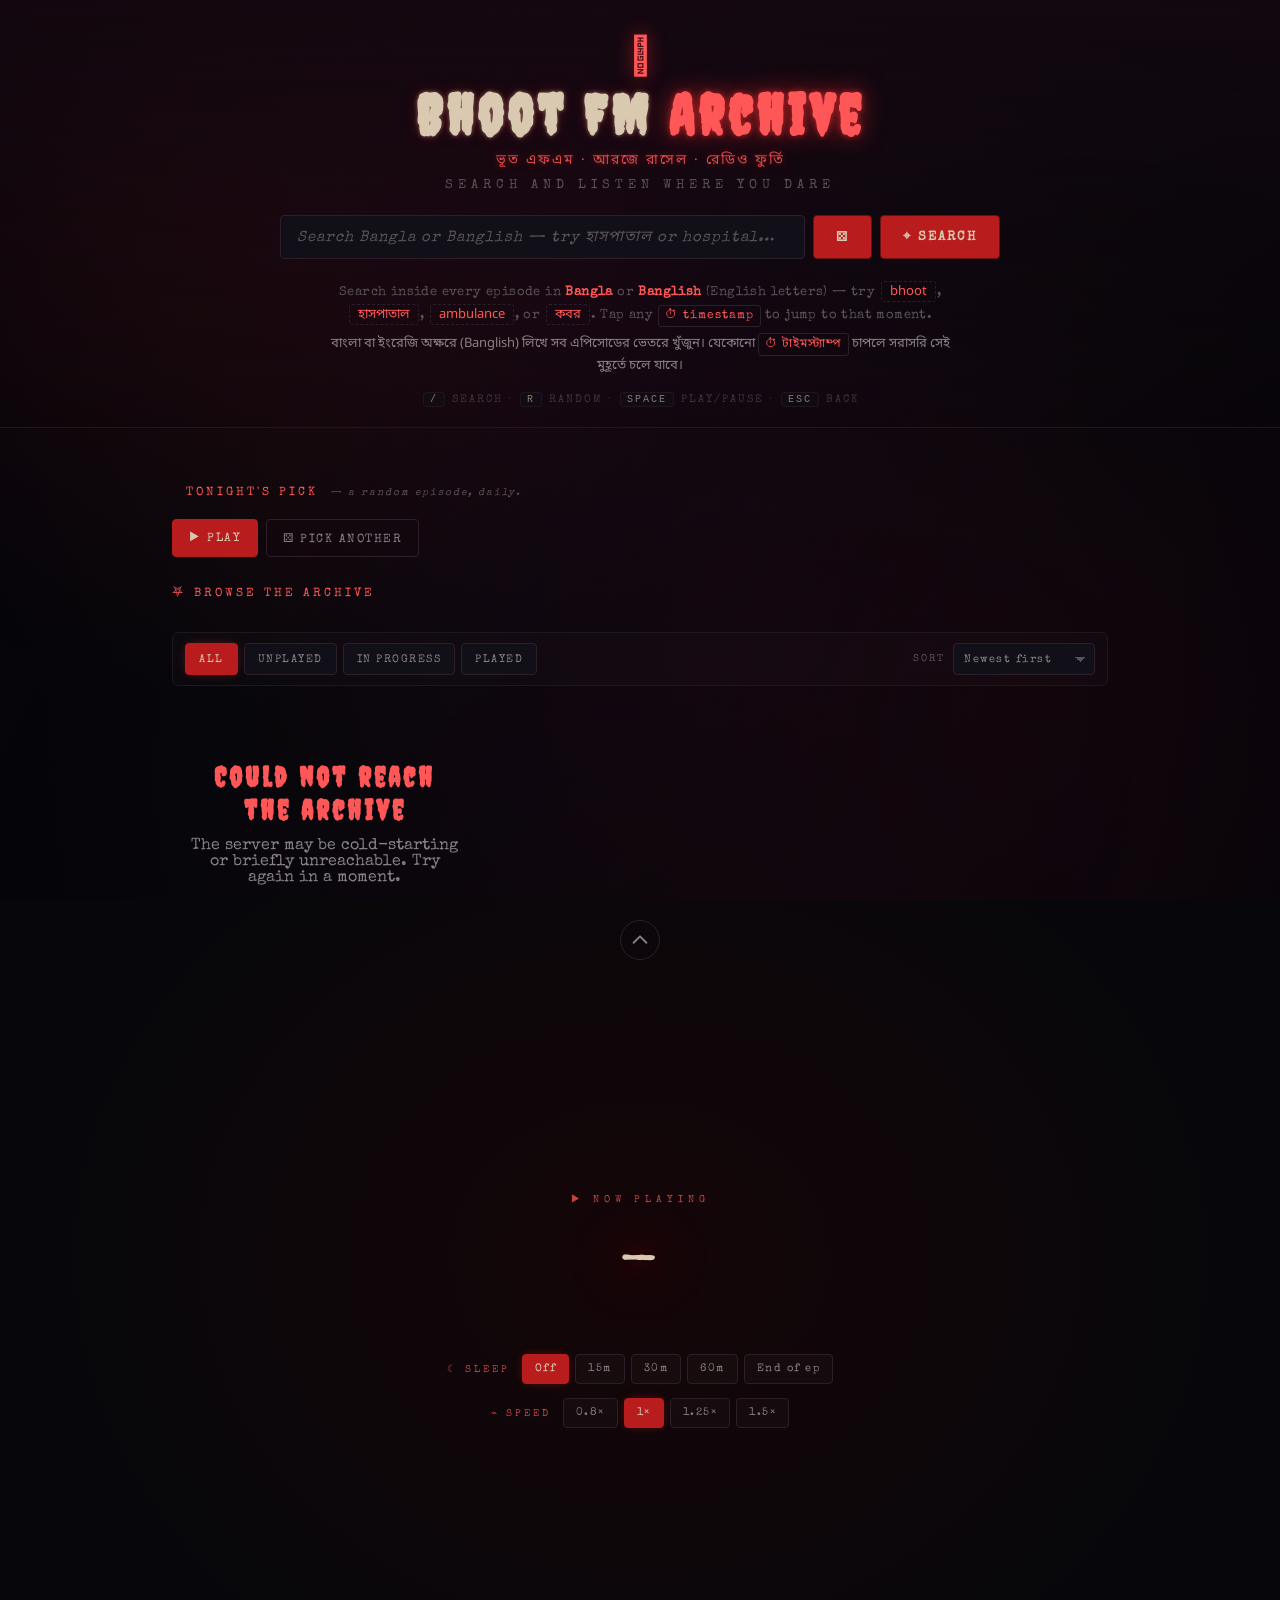
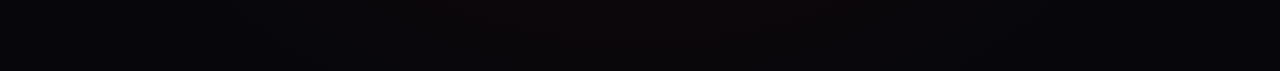
==== commit 1cc29567: "redeploy: refresh prod DB" ====
--- a/static/index.html
+++ b/static/index.html
@@ -206,7 +206,7 @@
     <!-- Tonight's pick + Recently played -->
     <div class="rails">
       <div class="rail" id="rail-tonight">
-        <div class="rail-label">𓁹 Tonight's Pick <span class="rail-sub">— a random episode, refreshed daily.</span></div>
+        <div class="rail-label">𓁹 Tonight's Pick <span class="rail-sub">— a random episode,  daily.</span></div>
         <div class="rail-cards" id="rail-tonight-cards"></div>
         <div class="tonight-actions" id="tonight-actions">
           <button type="button" class="hero-btn primary" id="tonight-play-btn" aria-label="Play tonight's pick"><span aria-hidden="true">▶</span> Play</button>
--- a/static/style.css
+++ b/static/style.css
@@ -1892,18 +1892,6 @@
 .seo-footer a { color: var(--text-faint); border-bottom: 1px dotted var(--text-faint); text-decoration: none; }
 .seo-footer a:hover { color: var(--blood-soft); border-bottom-color: var(--blood); }
 
-.browse-permalink {
-  color: var(--text-faint);
-  text-decoration: none;
-  border-bottom: 1px dotted var(--text-faint);
-  font-family: 'Special Elite', monospace;
-  font-size: 10px;
-  letter-spacing: 1.5px;
-  text-transform: uppercase;
-  margin-left: 2px;
-}
-.browse-permalink:hover { color: var(--blood-soft); border-bottom-color: var(--blood); }
-
 .retry-btn {
   margin-top: 16px;
   background: var(--blood);
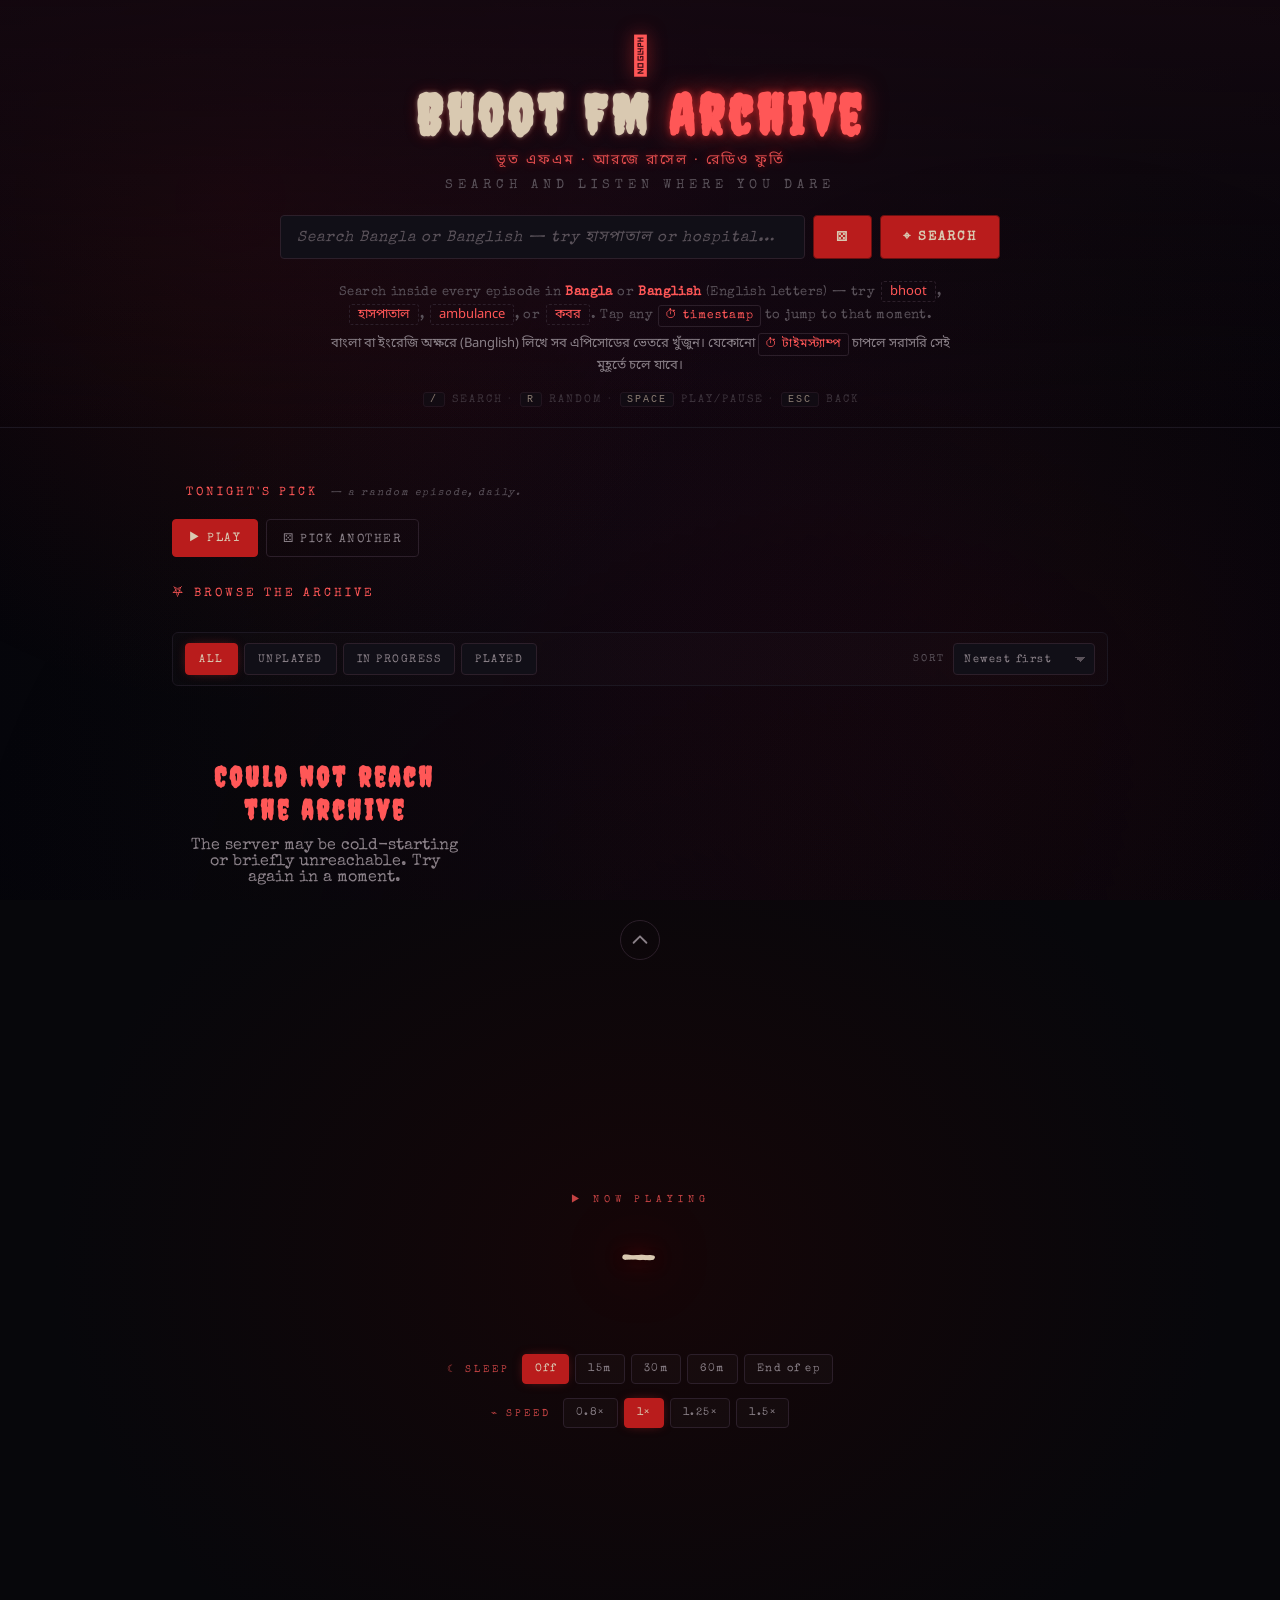
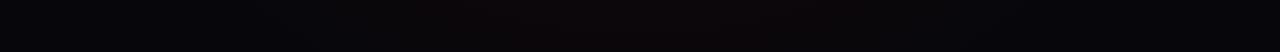
==== commit 91af39e3: "redeploy: refresh prod DB" ====
--- a/static/index.html
+++ b/static/index.html
@@ -295,7 +295,6 @@
       original creators — Radio Foorti and the Bhoot FM team.
       <span aria-hidden="true">𓁹</span>
       &nbsp;·&nbsp; <a href="/about.html" class="about-link">about &amp; takedown</a>
-      &nbsp;·&nbsp; <a href="/podcast.xml" class="about-link" title="Subscribe in your podcast app">podcast feed</a>
       &nbsp;·&nbsp; <button type="button" class="about-link reset-history-btn" id="reset-history-btn" title="Clear listening history on this device">reset listening history</button>
     </p>
     <p class="device-note">
@@ -351,9 +350,10 @@
     </svg>
   </button>
   <div class="player-controls">
-    <button id="prev-btn" class="skip-btn" aria-label="Previous episode" title="Previous episode" disabled>
-      <svg viewBox="0 0 24 24" width="18" height="18" aria-hidden="true">
-        <path d="M6 6h2v12H6zm3.5 6 8.5 6V6z" fill="currentColor"/>
+    <button id="skip-back-btn" class="skip-btn" aria-label="Skip back 10 seconds" title="Skip back 10 seconds">
+      <svg viewBox="0 0 24 24" width="22" height="22" aria-hidden="true">
+        <path d="M12 5V2L7 6l5 4V7c3.31 0 6 2.69 6 6s-2.69 6-6 6-6-2.69-6-6H4c0 4.42 3.58 8 8 8s8-3.58 8-8-3.58-8-8-8z" fill="currentColor"/>
+        <text x="12" y="15.5" text-anchor="middle" font-family="Inter, sans-serif" font-size="7" font-weight="700" fill="currentColor">10</text>
       </svg>
     </button>
     <button id="play-btn" class="play-btn" aria-label="Play / pause" title="Play / pause">
@@ -364,9 +364,10 @@
         <path d="M6 5h4v14H6zM14 5h4v14h-4z" fill="currentColor"/>
       </svg>
     </button>
-    <button id="next-btn" class="skip-btn" aria-label="Next episode" title="Next episode" disabled>
-      <svg viewBox="0 0 24 24" width="18" height="18" aria-hidden="true">
-        <path d="M6 6l8.5 6-8.5 6V6zm9.5 0h2v12h-2z" fill="currentColor"/>
+    <button id="skip-fwd-btn" class="skip-btn" aria-label="Skip forward 10 seconds" title="Skip forward 10 seconds">
+      <svg viewBox="0 0 24 24" width="22" height="22" aria-hidden="true">
+        <path d="M12 5V2l5 4-5 4V7c-3.31 0-6 2.69-6 6s2.69 6 6 6 6-2.69 6-6h2c0 4.42-3.58 8-8 8s-8-3.58-8-8 3.58-8 8-8z" fill="currentColor"/>
+        <text x="12" y="15.5" text-anchor="middle" font-family="Inter, sans-serif" font-size="7" font-weight="700" fill="currentColor">10</text>
       </svg>
     </button>
   </div>
--- a/static/style.css
+++ b/static/style.css
@@ -627,6 +627,12 @@
 }
 .expanded-player.open { transform: translateY(0); }
 
+/* Background scroll lock — applied to <body> while the expanded player is
+   open. The JS sets position:fixed + top inline (so it survives iOS Safari);
+   this rule kills any residual scroll affordance on browsers that ignore the
+   position trick (older Edge mobile, in-app webviews). */
+body.scroll-locked { overflow: hidden; touch-action: none; overscroll-behavior: contain; }
+
 .collapse-btn {
   position: absolute;
   top: 20px; left: 50%; transform: translateX(-50%);
@@ -755,6 +761,21 @@
 .skip-btn:disabled {
   opacity: 0.25;
   cursor: not-allowed;
+}
+/* Press-and-hold accelerating seek — subtle glow + scale so the user can
+   tell the button has entered the "scrubbing" phase vs. a single tap. */
+.skip-btn.seeking:not(:disabled) {
+  color: var(--blood-soft);
+  border-color: var(--blood);
+  box-shadow: 0 0 14px -2px var(--blood-glow);
+  animation: skip-pulse 0.55s ease-in-out infinite;
+}
+@keyframes skip-pulse {
+  0%, 100% { transform: scale(0.95); }
+  50%      { transform: scale(1.05); }
+}
+@media (prefers-reduced-motion: reduce) {
+  .skip-btn.seeking { animation: none; }
 }
 
 .scrubber-wrap {
@@ -1279,6 +1300,14 @@
 .episode-card .card-main { flex: 1 1 auto; min-width: 0; }
 .episode-card { padding-bottom: 18px; }
 
+/* Browse-grid cards center both lines so the title and duration sit as a
+   tidy stacked block — left-aligned title above a centered duration looked
+   unbalanced. Scoped to .episode-card so search-result cards (which have a
+   side-by-side title + trace-count layout in .card-head) aren't affected. */
+.episode-card .card-title,
+.episode-card .card-date { text-align: center; }
+.episode-card .card-date { margin-top: 6px; }
+
 /* Card context menu */
 .card-menu {
   position: fixed;
@@ -1928,3 +1957,128 @@
   margin-left: 6px;
 }
 .translit-from em { color: var(--text-dim); font-style: italic; }
+
+/* ─── Friday the 13th treatment ─────────────────────────────────────
+   Episodes that aired on a Friday the 13th get extra dread. Used by
+   .episode-card.friday-13th — the JS sets the class via isFriday13th()
+   on the air date. Stays on-brand (no extra colors, just amplifies
+   existing blood/glow tokens) and animations honour reduced-motion. */
+.episode-card.friday-13th {
+  /* Deeper, more theatrical blood treatment: a hot-spot of red at the
+     top-left fading into a near-black corner gives the card a vignette /
+     spotlight look. Sits on top of the standard --bg-elev so the card
+     stays visible against the page bg. */
+  background:
+    radial-gradient(circle at 22% 28%, rgba(220, 20, 20, 0.42) 0%, rgba(120, 10, 10, 0.18) 38%, rgba(10, 2, 4, 0.55) 90%),
+    linear-gradient(135deg, rgba(185, 28, 28, 0.18) 0%, rgba(8, 2, 4, 0.85) 100%),
+    var(--bg-elev);
+  border-color: rgba(220, 30, 30, 0.85);
+  box-shadow:
+    0 0 30px -2px rgba(220, 30, 30, 0.5),
+    0 0 60px -10px rgba(220, 30, 30, 0.3),
+    inset 0 0 38px -6px rgba(185, 28, 28, 0.55),
+    inset 0 0 0 1px rgba(255, 60, 60, 0.15);
+  /* Include card-rise as the first animation so F13 cards still fade in
+     from opacity:0 like every other card — the animation shorthand isn't
+     additive, so declaring only f13-pulse here would override the rise
+     animation that .card-appear sets and leave the card invisible. */
+  animation:
+    card-rise 0.5s ease forwards,
+    f13-pulse 3.8s ease-in-out infinite;
+}
+/* Faint scan-line / static texture inside the card. Subtle enough to read
+   as "this thing isn't quite right" without competing with the title. */
+.episode-card.friday-13th::after {
+  content: "";
+  position: absolute;
+  inset: 0;
+  pointer-events: none;
+  background:
+    repeating-linear-gradient(
+      0deg,
+      rgba(255, 30, 30, 0.045) 0px,
+      rgba(255, 30, 30, 0.045) 1px,
+      transparent 1px,
+      transparent 3px
+    );
+  mix-blend-mode: screen;
+  opacity: 0.65;
+}
+/* Power-surge flicker. Driven by JS adding/removing .blinking at random
+   intervals (3–11 s gaps, occasional double-tap). Brief brightness slam,
+   colour wash to deep red, a touch of shake. Lives ~80 ms per blink. */
+.episode-card.friday-13th.blinking {
+  animation:
+    card-rise 0.5s ease forwards,
+    f13-blink 90ms steps(2, end);
+  box-shadow:
+    0 0 48px 2px rgba(255, 40, 40, 0.9),
+    0 0 80px -4px rgba(255, 40, 40, 0.55),
+    inset 0 0 50px 0 rgba(255, 30, 30, 0.75);
+  border-color: rgba(255, 80, 80, 1);
+}
+.episode-card.friday-13th.blinking .card-title {
+  color: #fff;
+  text-shadow: 0 0 14px rgba(255, 50, 50, 0.95);
+}
+@keyframes f13-blink {
+  0%   { filter: brightness(1)   contrast(1); transform: translate(0, 0); }
+  40%  { filter: brightness(2.2) contrast(1.3) hue-rotate(-8deg); transform: translate(1px, -1px); }
+  70%  { filter: brightness(0.35); transform: translate(-1px, 1px); }
+  100% { filter: brightness(1)   contrast(1); transform: translate(0, 0); }
+}
+.episode-card.friday-13th .card-title {
+  color: #ffe6e6;
+  text-shadow: 0 0 12px rgba(255, 60, 60, 0.45);
+}
+.episode-card.friday-13th .card-date {
+  color: rgba(255, 200, 200, 0.55);
+}
+.episode-card.friday-13th .f13-mark {
+  position: absolute;
+  top: 6px; right: 10px;
+  z-index: 2;
+  font-family: 'Creepster', 'Special Elite', serif;
+  font-size: 17px;
+  letter-spacing: 2px;
+  color: #ff6060;
+  text-shadow:
+    0 0 6px rgba(255, 40, 40, 0.95),
+    0 0 14px rgba(220, 20, 20, 0.7);
+  opacity: 0.95;
+  pointer-events: none;
+  animation: f13-flicker 4.7s infinite;
+}
+/* Cards in the main grid are position:relative already (badges / progress
+   bars sit absolutely inside them). Keep this rule belt-and-braces in case
+   the base .card ever drops that. */
+.episode-card.friday-13th { position: relative; }
+/* Keep the card content above the ::after scan-line overlay. */
+.episode-card.friday-13th .card-main { position: relative; z-index: 1; }
+@keyframes f13-pulse {
+  0%, 100% {
+    box-shadow: 0 0 30px -2px rgba(220, 30, 30, 0.5),
+                0 0 60px -10px rgba(220, 30, 30, 0.3),
+                inset 0 0 38px -6px rgba(185, 28, 28, 0.55),
+                inset 0 0 0 1px rgba(255, 60, 60, 0.15);
+  }
+  50% {
+    box-shadow: 0 0 44px 0px rgba(220, 30, 30, 0.7),
+                0 0 80px -6px rgba(220, 30, 30, 0.45),
+                inset 0 0 56px -2px rgba(255, 30, 30, 0.75),
+                inset 0 0 0 1px rgba(255, 80, 80, 0.3);
+  }
+}
+@keyframes f13-flicker {
+  0%, 18%, 22%, 70%, 73%, 100% { opacity: 0.92; }
+  20%, 71%                      { opacity: 0.25; }
+  21%                           { opacity: 1;    }
+}
+@media (prefers-reduced-motion: reduce) {
+  /* Kill the F13 + rise animations, but keep the card visible. Without the
+     explicit opacity, the inline `opacity: 0` on .card-appear would leave
+     the card invisible since the rise animation that would have set it to
+     1 is also disabled here. */
+  .episode-card.friday-13th        { animation: none; opacity: 1; }
+  .episode-card.friday-13th .f13-mark { animation: none; }
+}
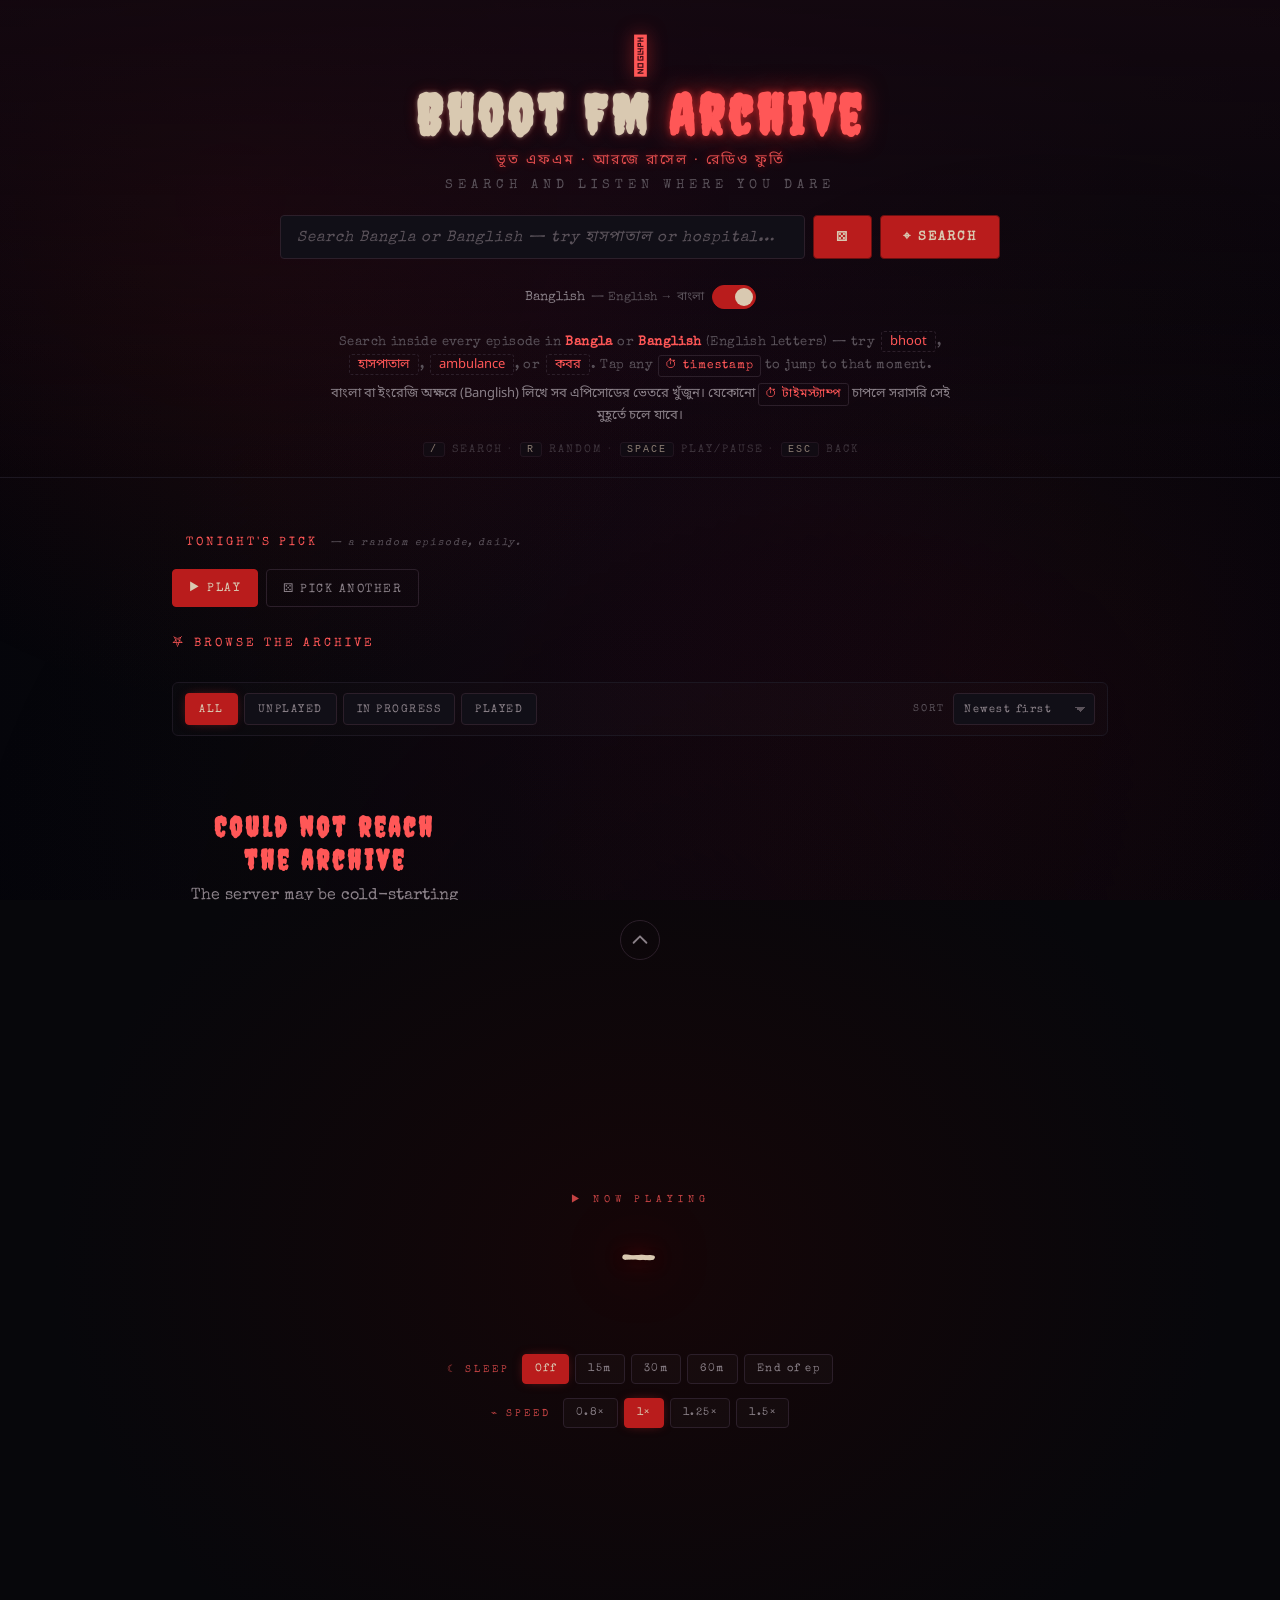
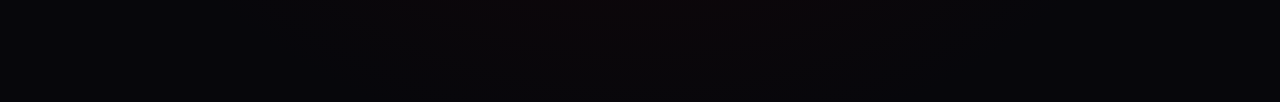
==== commit da87d206: "Improve search relevance, expand Banglish dictionary, add SEO enhancements - Search: Add bm25() rele" ====
--- a/static/index.html
+++ b/static/index.html
@@ -70,7 +70,50 @@
     "@type": "SearchAction",
     "target": { "@type": "EntryPoint", "urlTemplate": "/#/q/{search_term_string}" },
     "query-input": "required name=search_term_string"
+  },
+  "publisher": {
+    "@type": "Organization",
+    "name": "Bhoot FM Archive",
+    "url": "/",
+    "logo": {
+      "@type": "ImageObject",
+      "url": "/og-image.png"
+    },
+    "sameAs": [
+      "https://github.com/bshults98/bhoot-fm-archive"
+    ]
   }
+}
+</script>
+<script type="application/ld+json" id="schema-org">
+{
+  "@context": "https://schema.org",
+  "@type": "Organization",
+  "name": "Bhoot FM Archive",
+  "alternateName": "ভূত এফএম আর্কাইভ",
+  "url": "/",
+  "logo": "/og-image.png",
+  "description": "A non-commercial fan archive of Bhoot FM, Bangladesh's iconic late-night Bangla horror radio show hosted by RJ Russell on Radio Foorti 88.0 FM.",
+  "foundingDate": "2007",
+  "areaServed": {
+    "@type": "Country",
+    "name": "Bangladesh"
+  },
+  "knowsAbout": ["Bhoot FM", "Bengali Horror Radio", "Bangla Ghost Stories", "RJ Russell", "Radio Foorti"],
+  "sameAs": [
+    "https://github.com/bshults98/bhoot-fm-archive"
+  ]
+}
+</script>
+<script type="application/ld+json" id="schema-speakable">
+{
+  "@context": "https://schema.org",
+  "@type": "WebPage",
+  "speakable": {
+    "@type": "SpeakableSpecification",
+    "cssSelector": [".seo-h1", ".seo-lede", ".seo-episode-desc"]
+  },
+  "url": "/"
 }
 </script>
 <script type="application/ld+json" id="schema-faq">
@@ -121,6 +164,15 @@
     <button type="button" id="random-btn" class="icon-btn" title="Random episode (press R)" aria-label="Random episode">⚄</button>
     <button type="submit" title="Search inside every episode" aria-label="Search episodes">⌖ Search</button>
   </form>
+  <div class="banglish-toggle" id="banglish-toggle">
+    <label class="toggle-label" for="banglish-switch">
+      <span class="toggle-text">Banglish</span>
+      <span class="toggle-hint">— English → বাংলা</span>
+    </label>
+    <button type="button" id="banglish-switch" class="toggle-switch" role="switch" aria-checked="true" aria-label="Toggle Banglish transliteration">
+      <span class="toggle-slider"></span>
+    </button>
+  </div>
   <p class="how-to" id="how-to" lang="en">
     Search inside every episode in <strong>Bangla</strong> or
     <strong>Banglish</strong> (English letters) —
--- a/static/style.css
+++ b/static/style.css
@@ -180,6 +180,67 @@
 }
 .search button:hover { background: #d62525; box-shadow: 0 0 18px rgba(255, 50, 50, 0.5); }
 .search button:active { transform: translateY(1px); }
+
+/* Banglish toggle */
+.banglish-toggle {
+  display: flex;
+  align-items: center;
+  justify-content: center;
+  gap: 8px;
+  margin: 8px 0 0;
+  font-family: 'Special Elite', 'Noto Sans Bengali', serif;
+  font-size: 13px;
+  color: var(--text-faint);
+}
+
+.toggle-label {
+  display: flex;
+  align-items: center;
+  gap: 6px;
+  cursor: pointer;
+}
+
+.toggle-text {
+  color: var(--text-dim);
+  font-weight: 500;
+}
+
+.toggle-hint {
+  color: var(--text-faint);
+  font-size: 12px;
+}
+
+.toggle-switch {
+  position: relative;
+  width: 44px;
+  height: 24px;
+  background: var(--bg-elev-2);
+  border: 1px solid var(--border);
+  border-radius: 12px;
+  cursor: pointer;
+  transition: background 0.2s, border-color 0.2s;
+  padding: 0;
+}
+
+.toggle-switch[aria-checked="true"] {
+  background: var(--blood);
+  border-color: var(--blood);
+}
+
+.toggle-slider {
+  position: absolute;
+  top: 2px;
+  left: 2px;
+  width: 18px;
+  height: 18px;
+  background: var(--bone);
+  border-radius: 50%;
+  transition: transform 0.2s;
+}
+
+.toggle-switch[aria-checked="true"] .toggle-slider {
+  transform: translateX(20px);
+}
 .icon-btn {
   background: var(--bg-elev);
   color: var(--blood-soft);
@@ -358,7 +419,13 @@
 }
 .card:hover { border-color: var(--blood); box-shadow: 0 0 0 1px rgba(185, 28, 28, 0.4), 0 0 28px -8px var(--blood-glow); }
 .card:hover::before { opacity: 1; transform: translateX(100%); }
-.card-appear { animation: card-rise 0.5s ease forwards; opacity: 0; }
+.card-appear {
+  animation: card-rise 0.5s ease forwards;
+  opacity: 0;
+  /* Fallback: if animation doesn't run (reduced motion, JS issues),
+     cards should still be visible after a brief moment. */
+  animation-fill-mode: forwards;
+}
 @keyframes card-rise {
   from { opacity: 0; transform: translateY(8px); }
   to   { opacity: 1; transform: translateY(0); }
@@ -1281,9 +1348,18 @@
   position: absolute; top: 10px; right: 12px;
   font-family: 'Special Elite', 'Noto Sans Bengali', monospace;
   font-size: 10px; letter-spacing: 1.5px; text-transform: uppercase;
+  z-index: 3;
 }
 .card-badge.done { color: var(--text-faint); }
 .card-badge.in-prog { color: var(--blood-soft); }
+
+/* When a Friday the 13th card has a status badge, shift the F13 mark to
+   the left side so they don't overlap. The F13 mark is decorative; the
+   status badge is functional info that must stay readable. */
+.episode-card.friday-13th:has(.card-badge) .f13-mark {
+  left: 10px;
+  right: auto;
+}
 .card-progress {
   position: absolute; left: 0; right: 0; bottom: 0;
   height: 3px;
@@ -1686,6 +1762,13 @@
     animation-iteration-count: 1 !important;
     transition-duration: 0.001ms !important;
   }
+  /* Ensure cards are visible even without animation. The .card-appear
+     class sets opacity: 0 initially; with animation disabled, we need
+     an explicit opacity: 1 override. */
+  .card-appear {
+    opacity: 1 !important;
+    transform: none !important;
+  }
 }
 
 /* ─── /about page ───────────────────────────────────────────────── */
@@ -1901,6 +1984,44 @@
 }
 .seo-adj:hover { color: var(--blood-soft); border-bottom-color: var(--blood); }
 .seo-adj-disabled { color: var(--text-faint); opacity: 0.5; border-bottom: 1px dotted transparent; }
+
+/* Related episodes section (internal linking for SEO) */
+.seo-related {
+  margin-top: 32px;
+  padding-top: 24px;
+  border-top: 1px solid var(--border);
+}
+.seo-related-title {
+  font-family: 'Special Elite', 'Noto Sans Bengali', serif;
+  font-size: 18px;
+  color: var(--text-dim);
+  margin-bottom: 12px;
+}
+.seo-related-list {
+  list-style: none;
+  padding: 0;
+  margin: 0;
+}
+.seo-related-list li {
+  padding: 8px 0;
+  border-bottom: 1px solid var(--border-soft);
+}
+.seo-related-list li:last-child {
+  border-bottom: none;
+}
+.seo-related-list a {
+  color: var(--text);
+  text-decoration: none;
+  transition: color 0.15s;
+}
+.seo-related-list a:hover {
+  color: var(--blood-soft);
+}
+.seo-rel-date {
+  color: var(--text-faint);
+  font-size: 12px;
+  margin-left: 8px;
+}
 .seo-adj-up {
   font-family: 'Special Elite', monospace;
   font-size: 11px; letter-spacing: 2px; text-transform: uppercase;
@@ -2048,6 +2169,7 @@
   opacity: 0.95;
   pointer-events: none;
   animation: f13-flicker 4.7s infinite;
+  transition: left 0.2s, right 0.2s;
 }
 /* Cards in the main grid are position:relative already (badges / progress
    bars sit absolutely inside them). Keep this rule belt-and-braces in case
